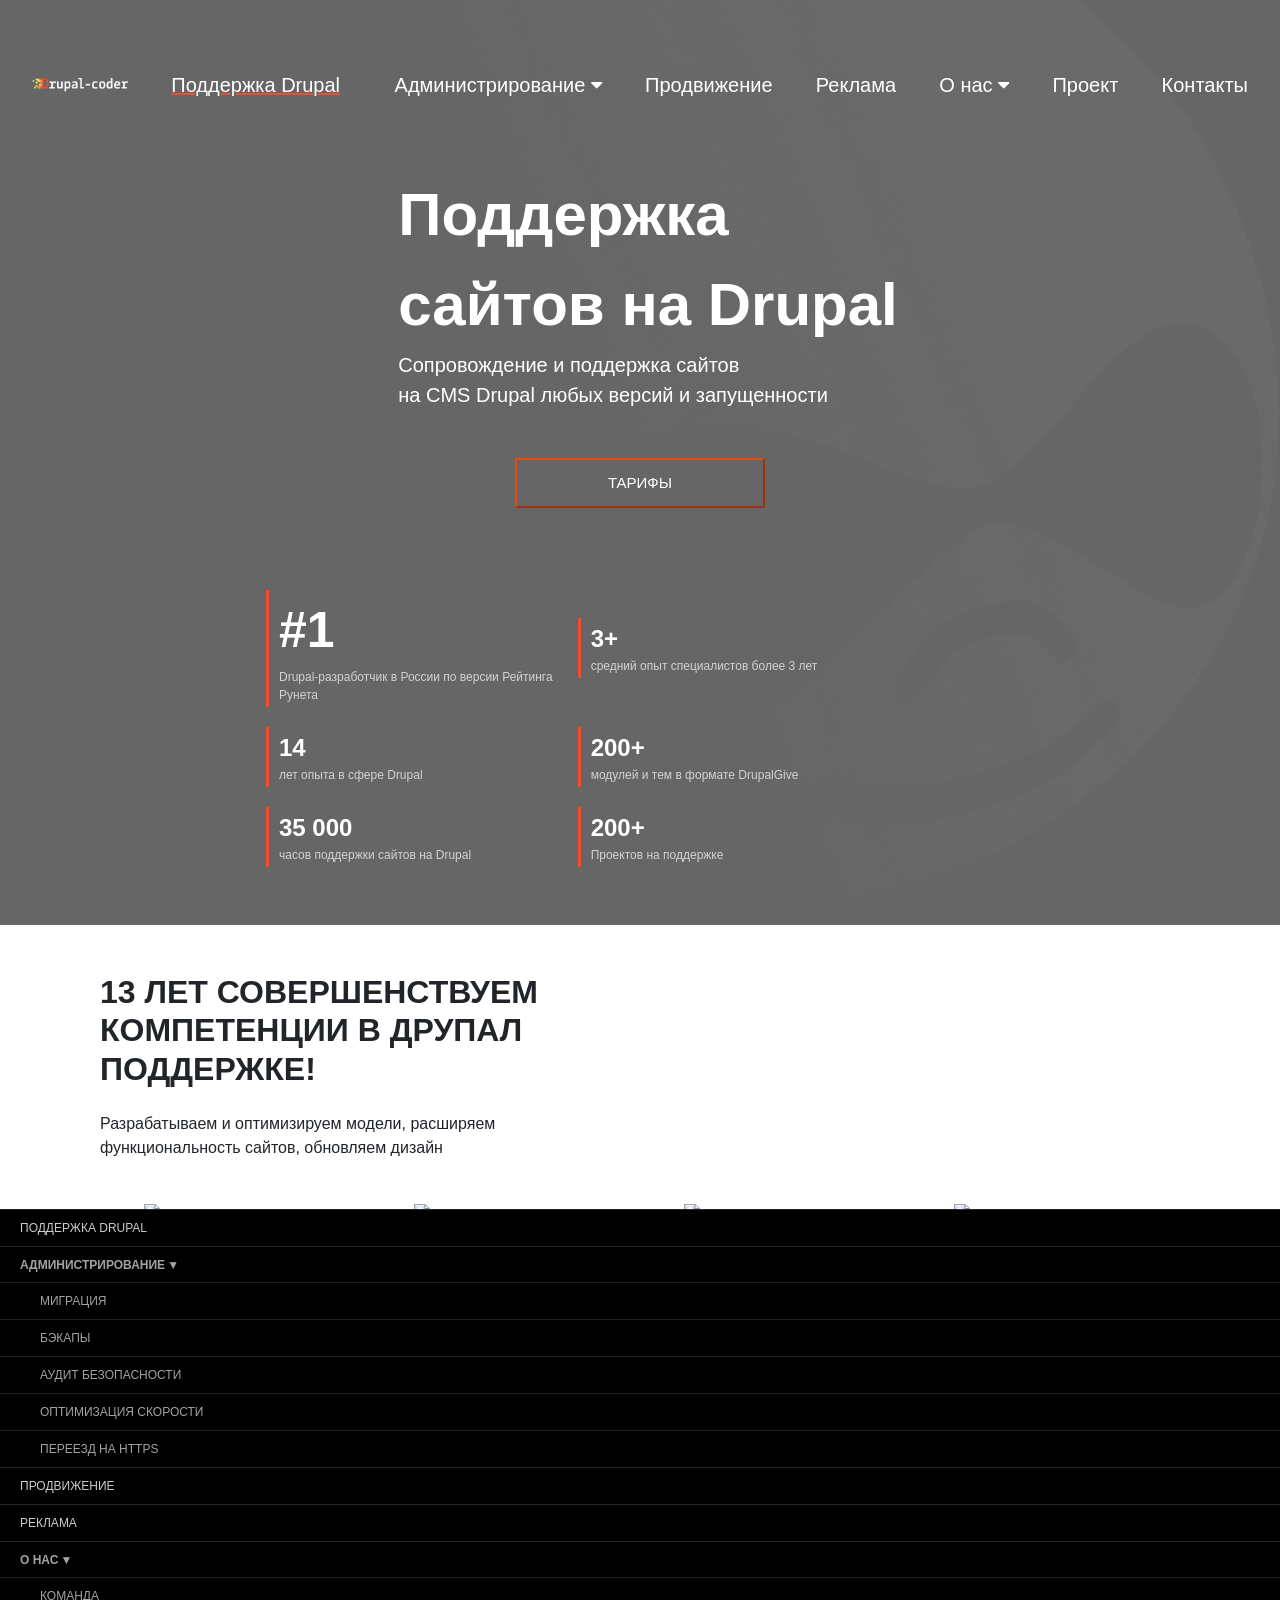
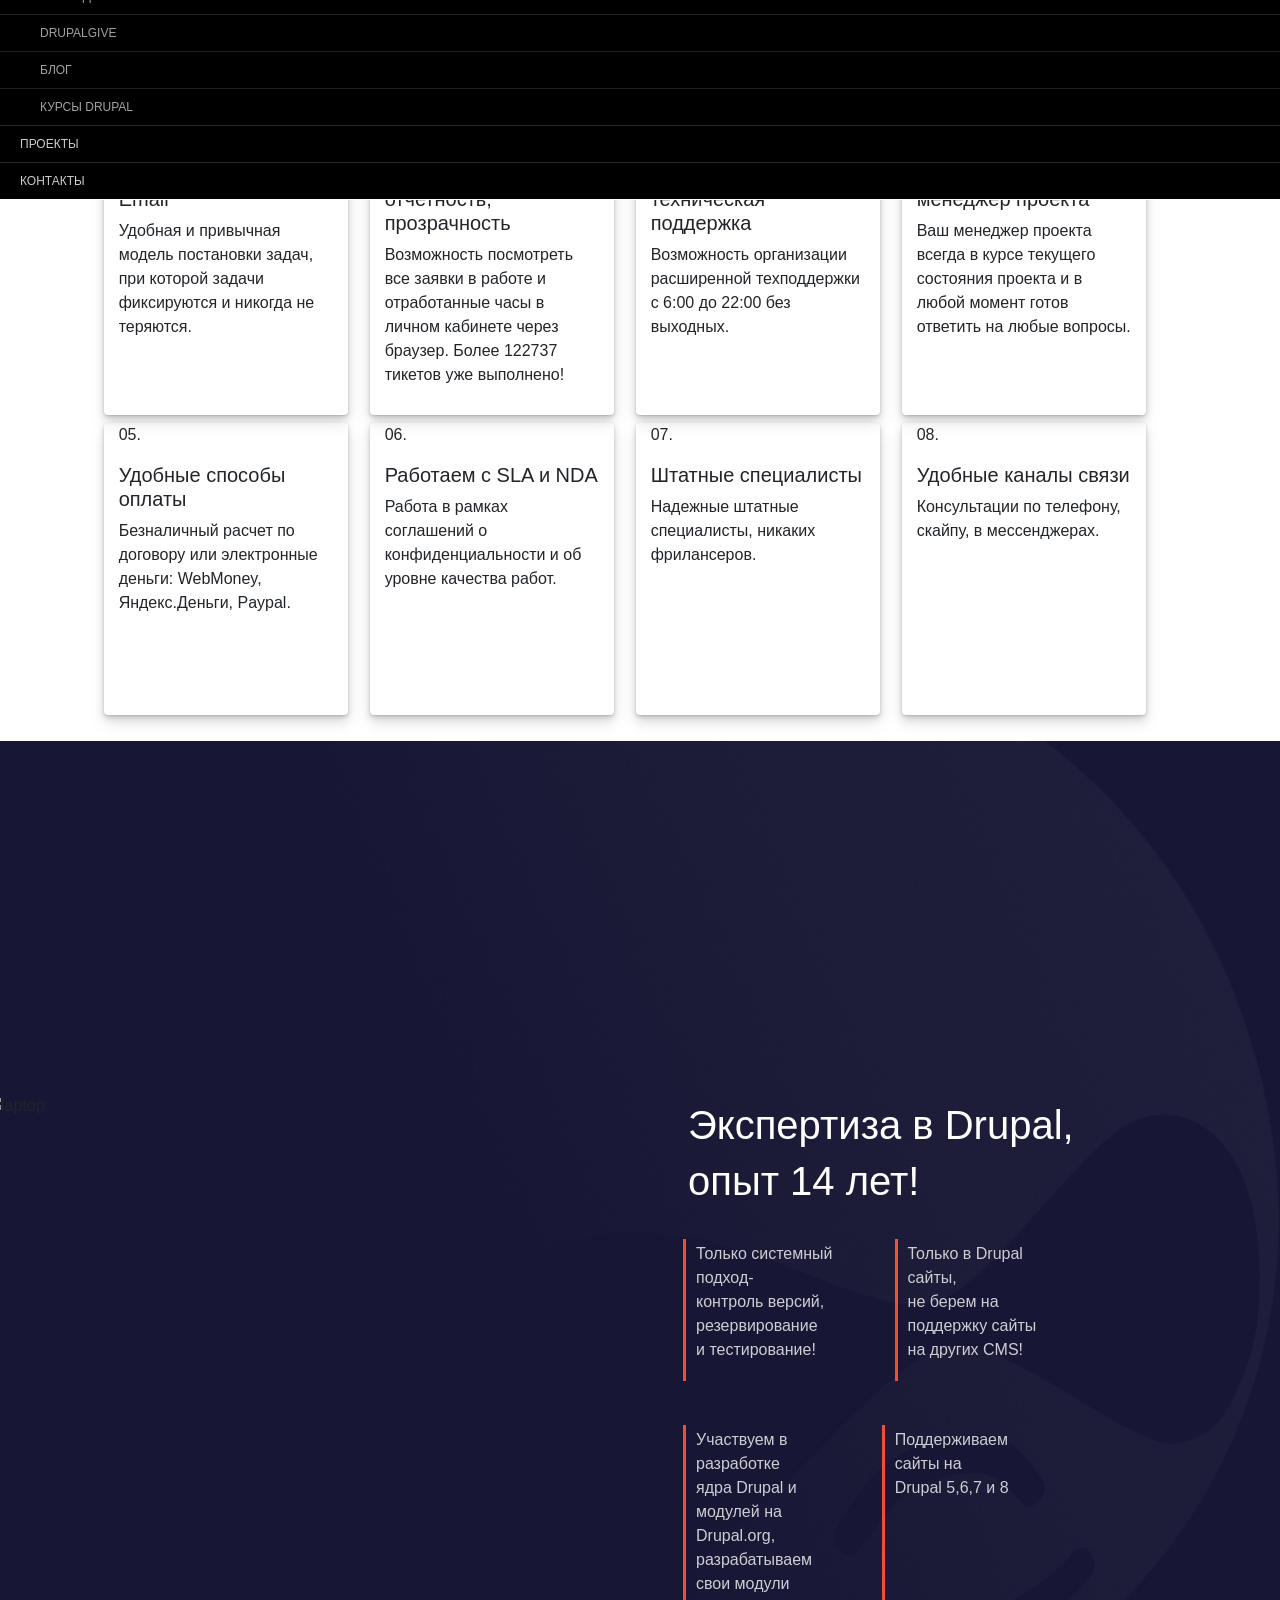
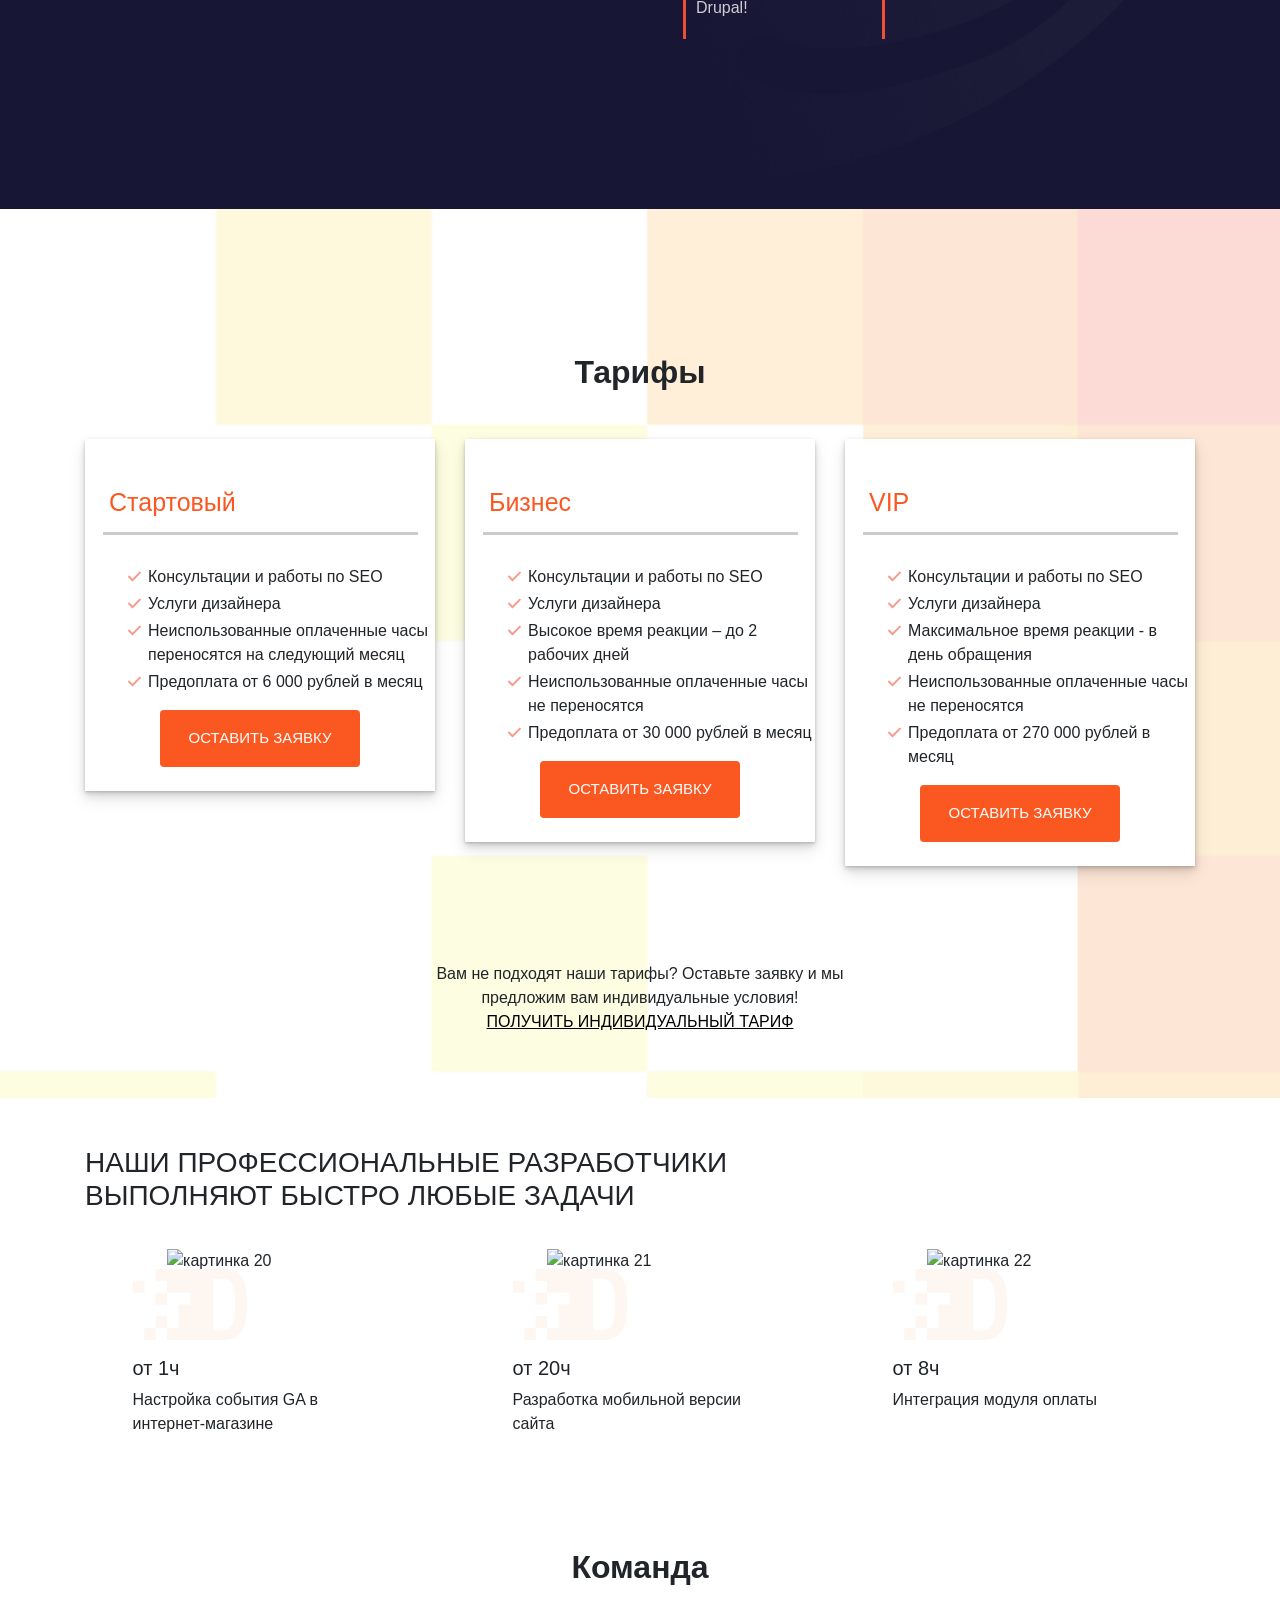
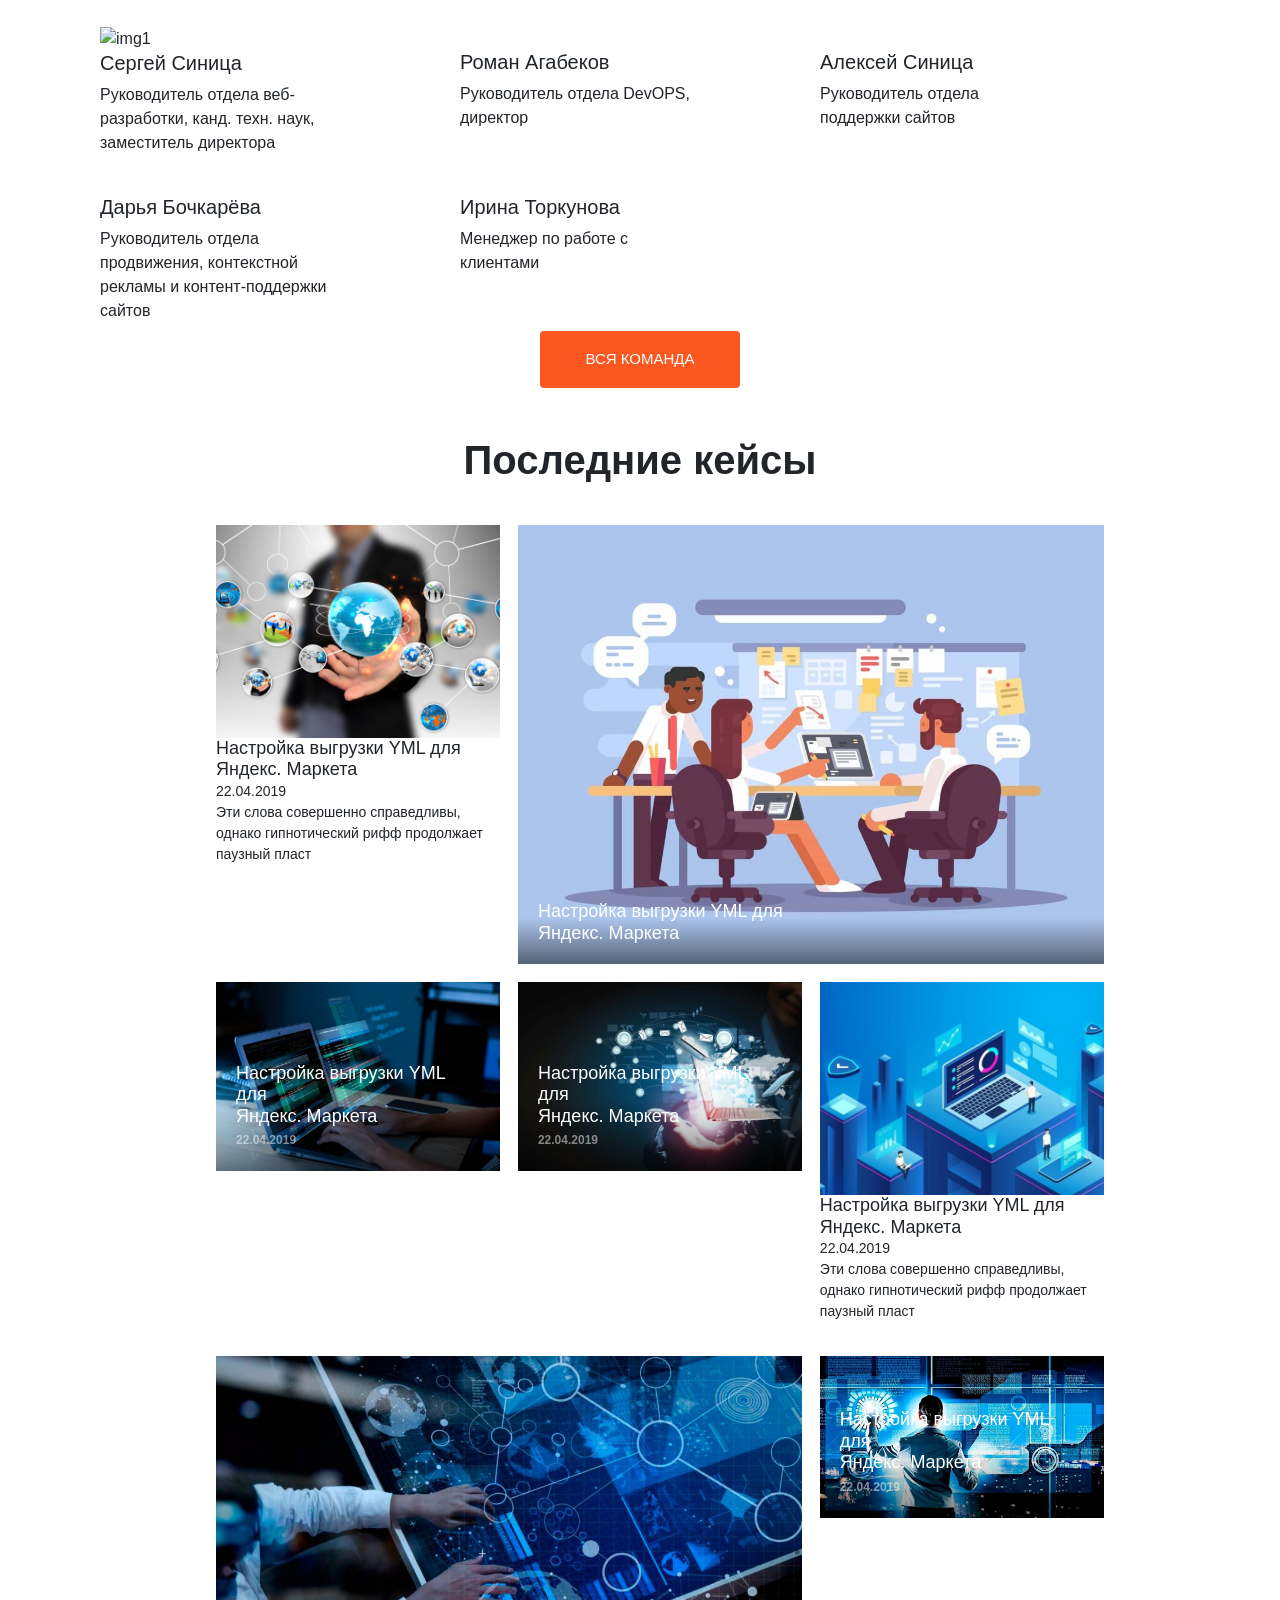
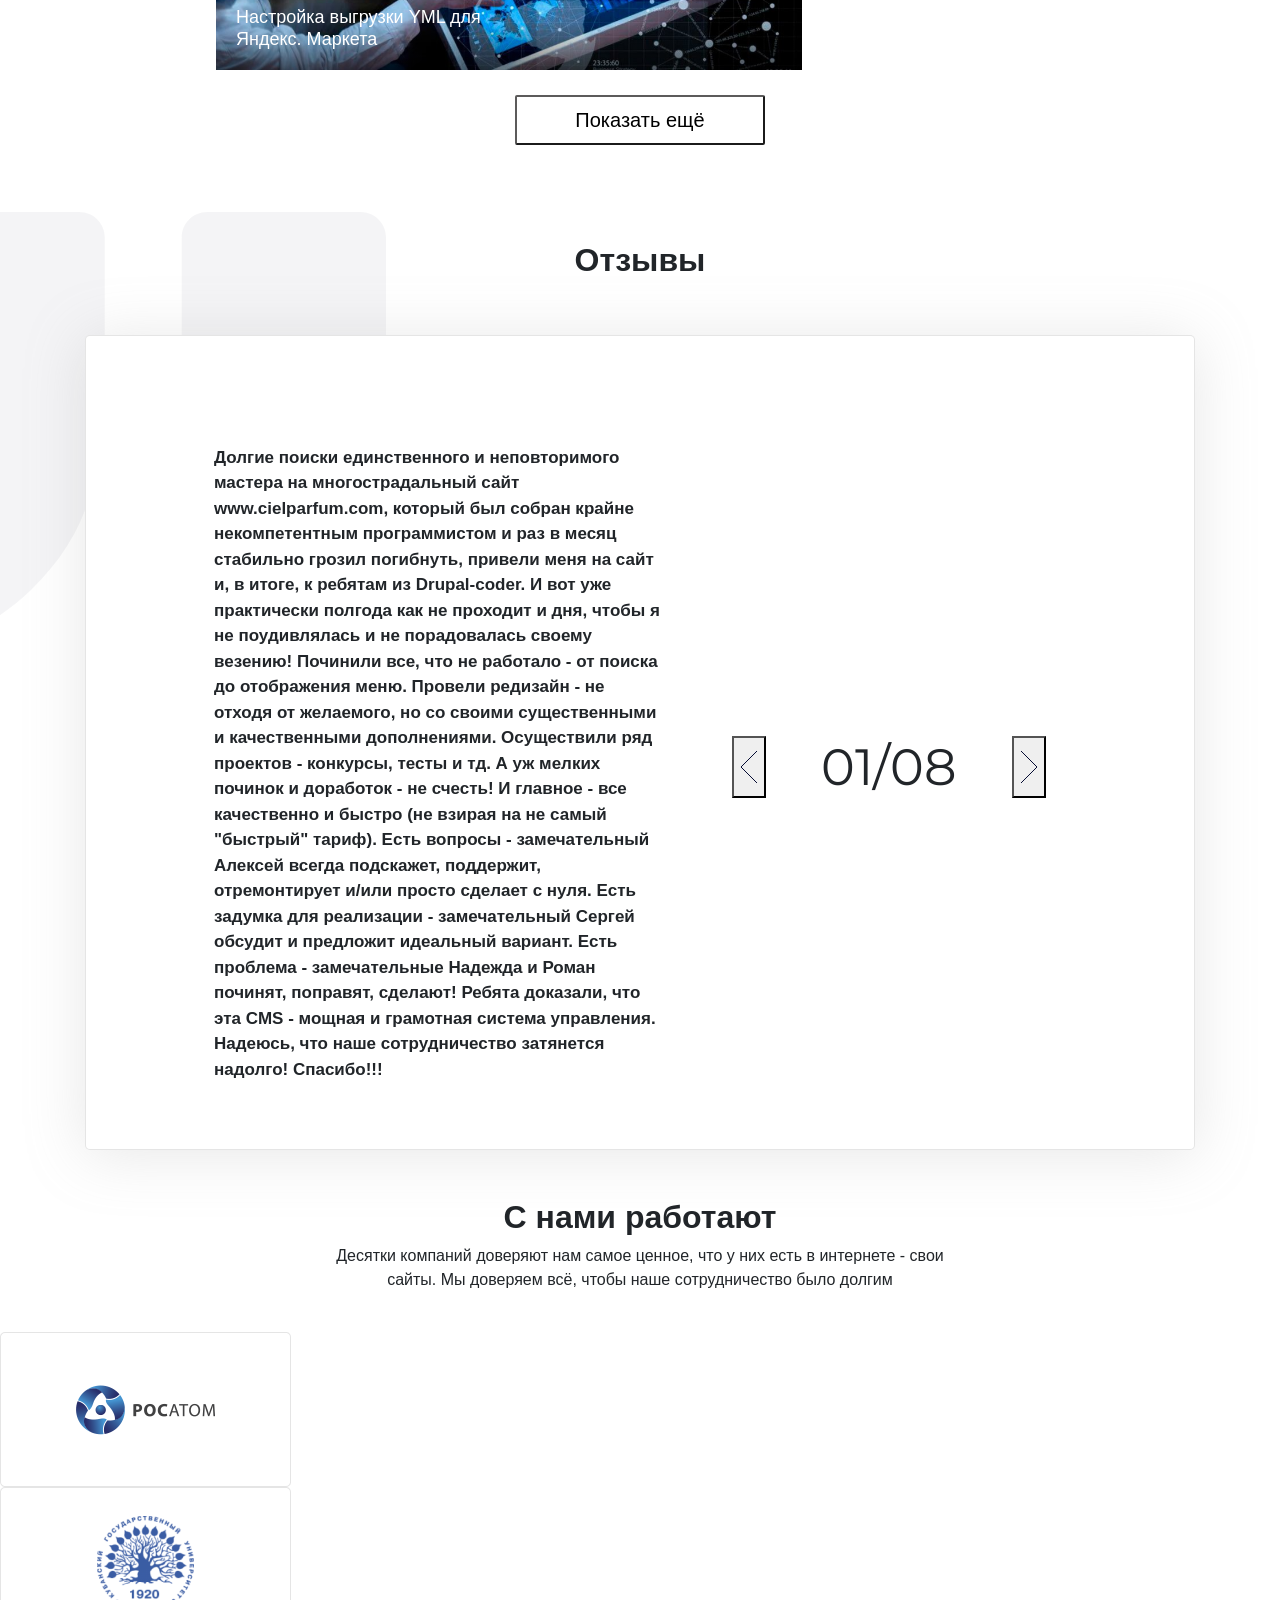
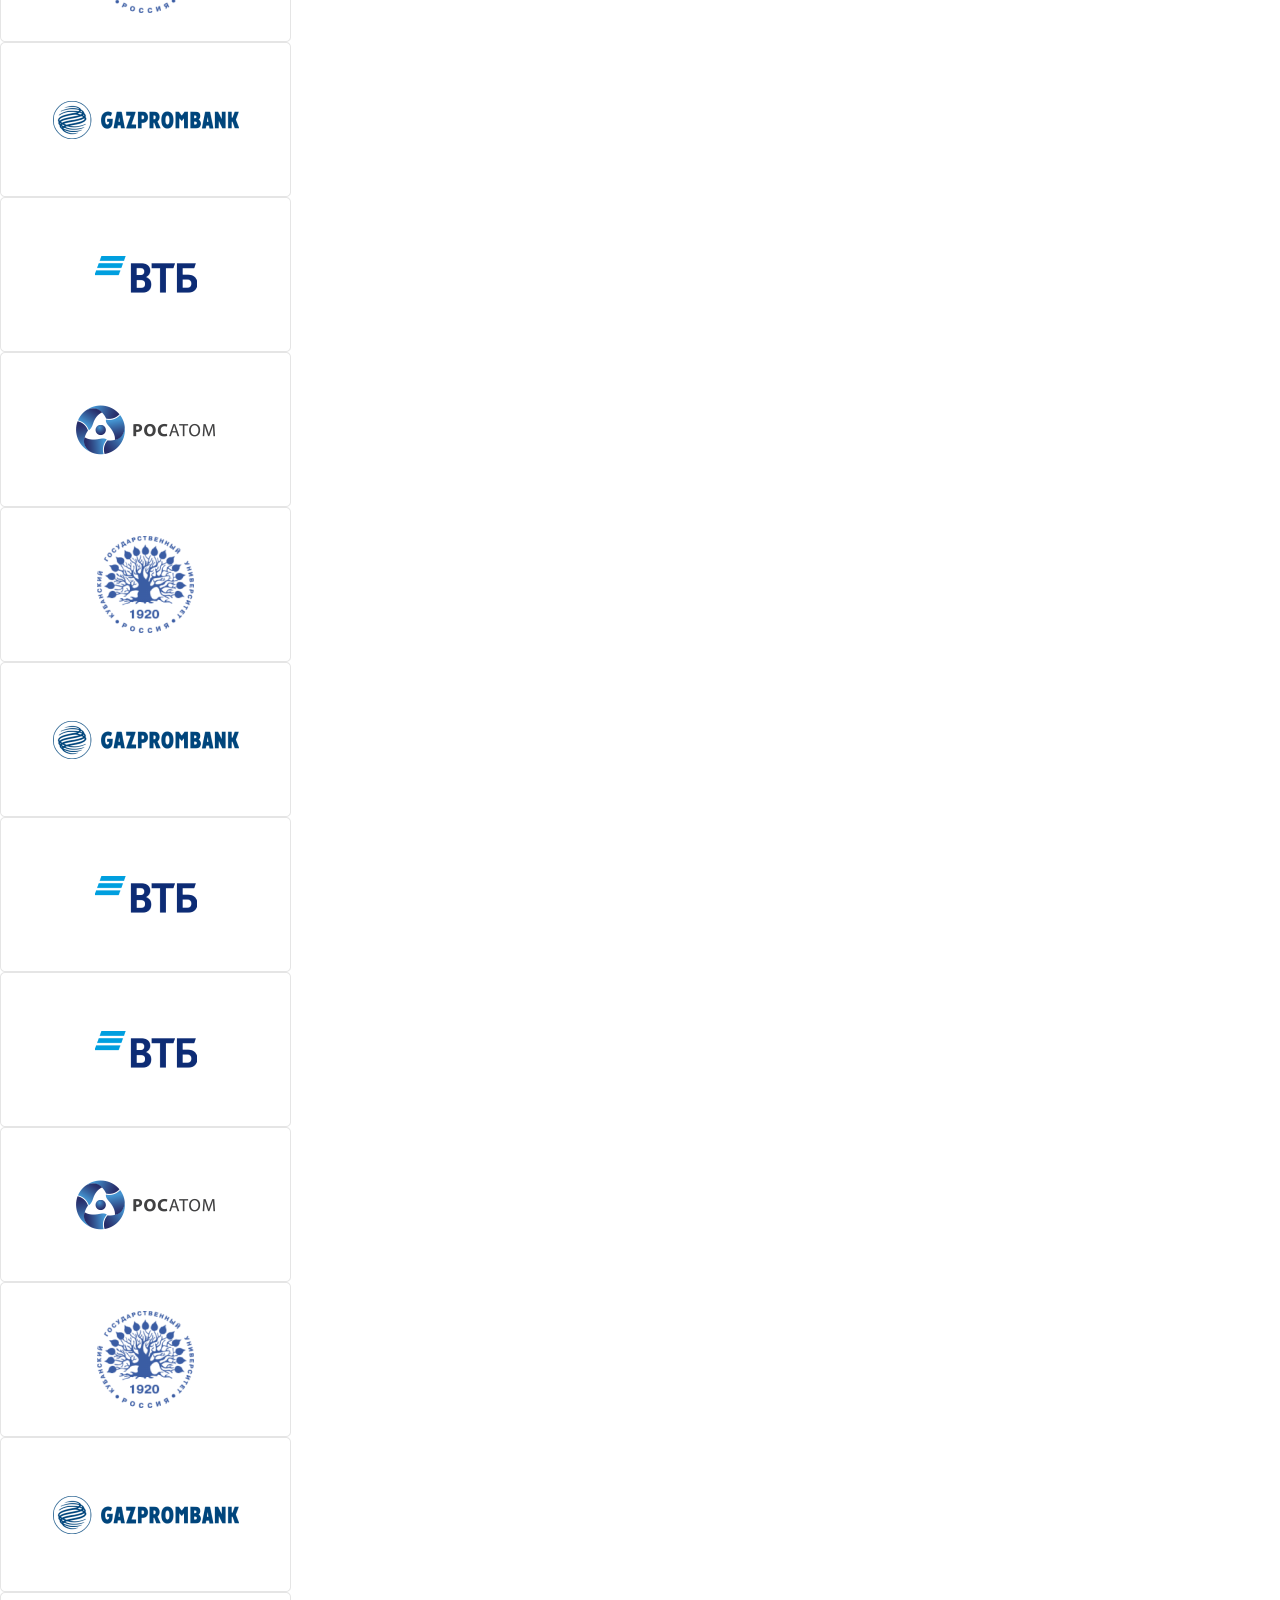
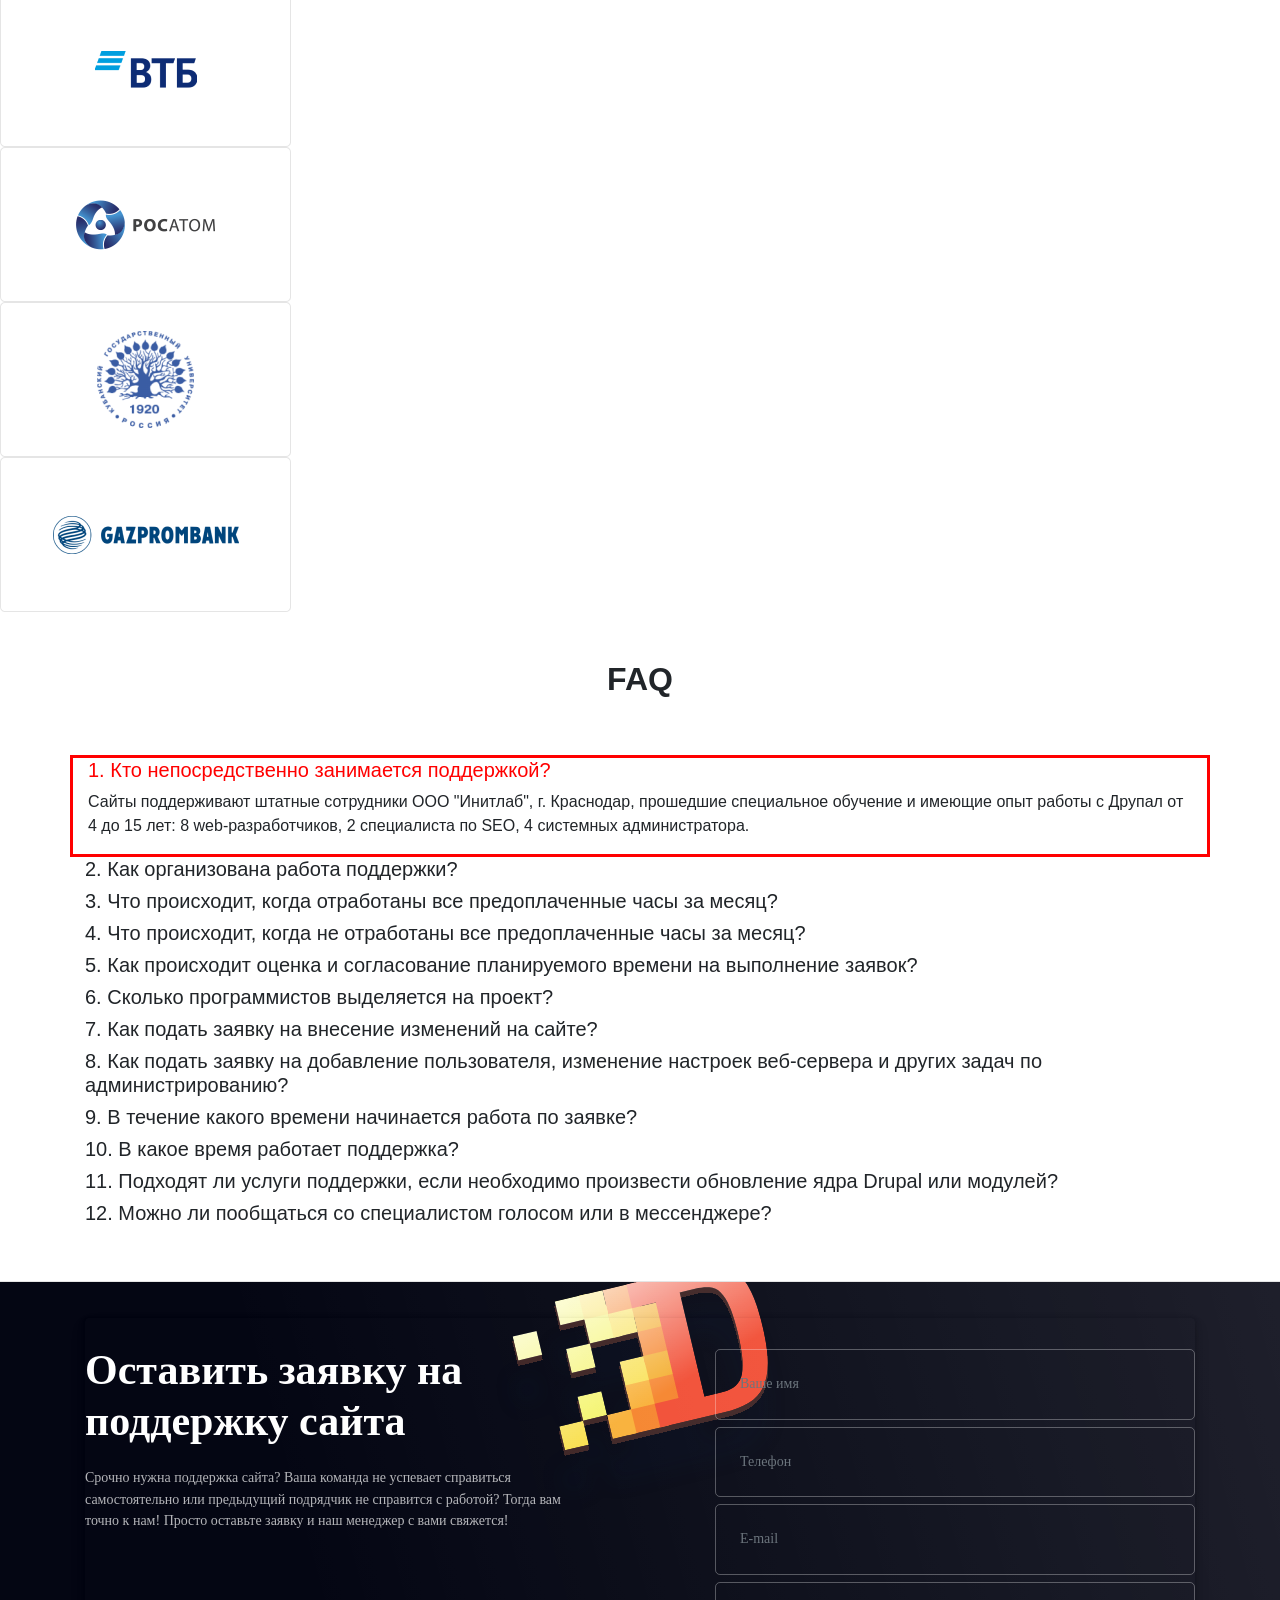
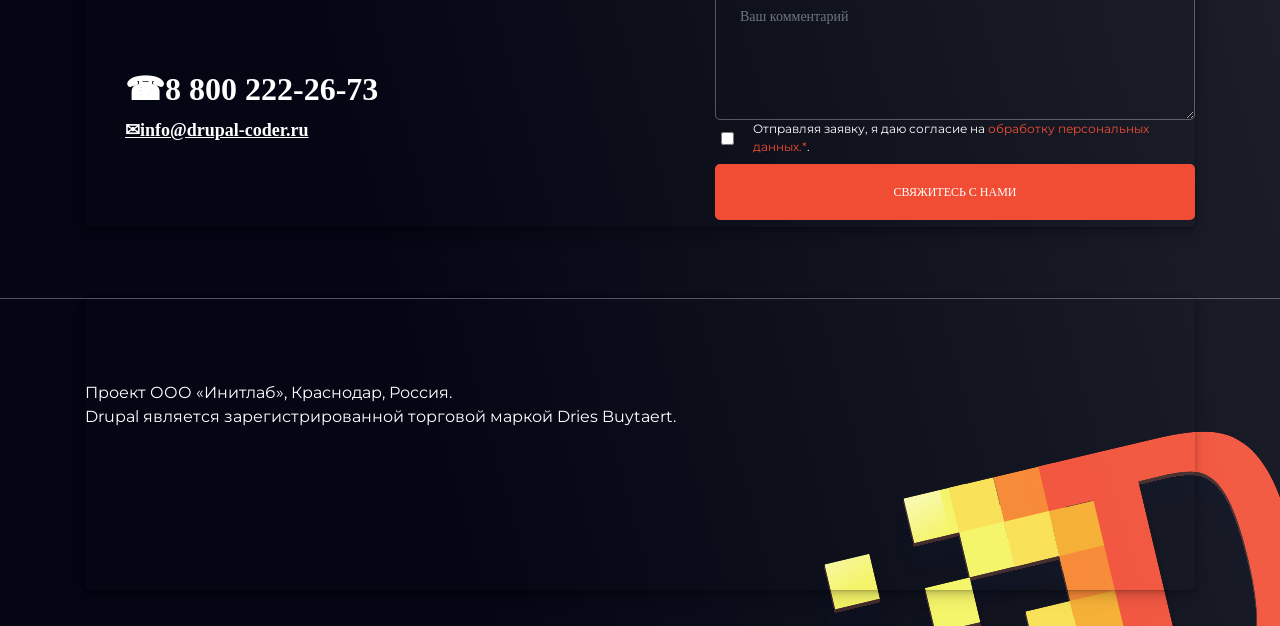
==== project/index.html @ 132ed92a "Add files via upload" ====
<!DOCTYPE html>
<html lang="ru"> 
<head> 
    	<title>project</title>
	<meta charset="UTF-8">
    	<meta name="viewport" content="width=device-width, initial-scale=1.0">
<!-- link -->
	<link rel="preconnect" href="https://fonts.googleapis.com">
    <link rel="preconnect" href="https://fonts.gstatic.com" crossorigin>
    <script
            src="https://code.jquery.com/jquery-3.7.1.js"
            integrity="sha256-eKhayi8LEQwp4NKxN+CfCh+3qOVUtJn3QNZ0TciWLP4="
            crossorigin="anonymous"></script>
	<link href="https://fonts.googleapis.com/css2?family=Inter:ital,opsz,wght@0,14..32,100..900;1,14..32,100..900&family=Montserrat:ital,wght@0,100..900;1,100..900&family=Oswald:wght@200..700&display=swap" rel="stylesheet">
	<link rel="stylesheet" href="bootstrap.min.css">
	<link rel="stylesheet" type="text/css" href="slick/slick.css">
	<link rel="stylesheet" type="text/css" href="slick/slick-theme.css">
	<link href="stylemain.css" rel="stylesheet" type="text/css">
	<link rel="stylesheet" href="https://cdnjs.cloudflare.com/ajax/libs/font-awesome/4.7.0/css/font-awesome.min.css">
<!-- script -->
	<script src="https://www.google.com/recaptcha/api.js" async defer></script>
	<script src="https://cdn.emailjs.com/sdk/2.3.2/email.min.js"></script>
	<script src="jquery-3.4.1.min.js" defer></script>
	<script src="slick/slick.min.js" defer></script>
	<script src="project.js" defer></script>
</head>
<body>
<header>
 	<section id="block-support-main" class="block blockh block-block-content block-block-content2f979322-24f2-4ba0-a45e-930ca3dc84a6 clearfix">
      		<div class=""><div class="video">
        		<div class="vid_bg"></div>
        			<video autoplay="autoplay" loop="" class="fillWidth" playsinline preload="auto" muted>
           				<source src="foto/video.mp4" type="video/mp4" >
           				Video lost
          			</video>
          			<img src="foto/MaskGroup.png" class="mkg" alt="" >
		<div class="mt-5 mb-5 header">
        	<div class="container4">
        	<div class="mb-5 navbar t">
        		<img class="rupal-coder" src="foto/Group9.png" alt="" > 
               			<a href="#" style="text-decoration: underline; color: #fff; text-decoration-color: #f14d34; text-decoration-thickness: 2px">Поддержка Drupal</a>
        		<div class="line1"></div>
        	<div class="dropdown">
  			<button class="dropbtn">Администрирование
   			<i class="fa fa-caret-down"></i></button>
  		<div class="dropdown-content">
	     		<a href="#">Миграция</a>
		    	<a href="#">Бэкапы</a>
		    	<a href="#">Аудит безопасности</a>
		    	<a href="#">Оптимизация скорости</a>
		    	<a href="#">Переезд на HTTPS</a>
  		</div>
		</div>
	                <a href="#">Продвижение</a>
	                <a href="#">Реклама</a>
		<div class="dropdown">
                  
  			<button class="dropbtn"> О нас
 			<i class="fa fa-caret-down"></i></button>
			
  		<div class="dropdown-content">
		     	<a href="#team">Команда</a>
			<a href="#">Drupalgive</a>
			<a href="#">Блог</a>
			<a href="#">Курсы Drupal</a>
  		</div>
		</div> 
	                <a href="#">Проект</a>
	                <a href="#">Контакты</a>
        	</div>
       	 	<div class="content-flex">
                <div class="mx-auto mx-5 header_title">
		<div class="center ml-3">
		<div class="ptitle">
                    Поддержка<br >
                    сайтов на Drupal
                </div>
        	<div class="ptext">Сопровождение и поддержка сайтов<br >на CMS Drupal любых версий и запущенности</div></div>
                	<p><button class="my-5 ml-1 mx-auto header_button">
                	<div>
                        	<a href="#tarif11" style="color: #fff; text-decoration: none">ТАРИФЫ</a>
                      	</div>
                    	</button></p>
                </div>

                <div class="my-auto pt-4  header_box">
                <div>
                    	<div class="headbl header_block_text">#1<img src="foto/cup.png" alt=""></div>
                    	<div class="headbltext">Drupal-разработчик в России по версии Рейтинга Рунета</div>
                </div>
                <div>
                   	<div class="headbl">3+</div>
                    	<div class="headbltext">средний опыт специалистов более 3 лет</div>
                </div>
                <div>
                    	<div class="headbl">14</div>
                    	<div class="headbltext">лет опыта в сфере Drupal</div>
		</div>
                  <div>
		
                    <div class="headbl">200+</div>
                    <div class="headbltext">модулей и тем в формате DrupalGive</div>
                  </div>
                  <div>
                    <div class="headbl">35 000</div>
                    <div class="headbltext">часов поддержки сайтов на Drupal</div>
                  </div>
                  <div>
                    <div class="headbl">200+</div>
                    <div class="headbltext">Проектов на поддержке</div>
                  </div>
                </div>
              </div>
            </div>
          </div>
        </div>
      </div>
    </section>
</header>  
<!--Меню для phone -->
	<div class="mobile_head_menu">
      		<div class="container">
        		<img src="foto/Group9.png" alt="" >
        	<div class="mob_menu">
          		<div class="mob_menu_1"></div>
        	</div>
      		</div>
    	</div>
<nav>
      <ul class="menu">
        <li>ПОДДЕРЖКА DRUPAL</li>
        <li class="menu_podcat">		
          <span>АДМИНИСТРИРОВАНИЕ</span>
          <ul>
            <li href="#">МИГРАЦИЯ</li>
           <li href="#">БЭКАПЫ</li>
            <li href="#">АУДИТ БЕЗОПАСНОСТИ</li>
           <li href="#">ОПТИМИЗАЦИЯ СКОРОСТИ</li>
            <li href="#">ПЕРЕЕЗД НА HTTPS</li>
          </ul>
        </li>
       <li href="#">ПРОДВИЖЕНИЕ</li>
        <li href="#">РЕКЛАМА</li>
        <li class="menu_podcat">
          <span>О НАС</span>
          <ul>
           <li href="#">КОМАНДА</li>
            <li href="#">DRUPALGIVE</li>
           <li href="#">БЛОГ</li>
           <li href="#">КУРСЫ DRUPAL</li>
          </ul>
        </li>
       <li href="#">ПРОЕКТЫ</li>
       <li href="#">КОНТАКТЫ</li>
      </ul>
    </nav>
<!-- Сетка 4х2-->
	 <div class="main">
	<div>
        <section class="about">
          <div class="mt-5 container">
            <div class="container-fluid row">
              <div class="col-12 col-md-6">
                <h2 class="text-left text-uppercase">13 лет совершенствуем компетенции в Друпал поддержке!</h2>
                <div class="pt-3 pb-5">
                  <p>Разрабатываем и оптимизируем модели, расширяем функциональность сайтов, обновляем дизайн</p>
                </div>
              </div>
            </div>
		 <div class="container-fluid row"> 
              <div class="col-sm-3 col-6">
                <div class="dd1">
                  <img src="foto/dd.png" class="dd" alt="" >
                  <img src="foto/competency-1.svg" alt="картинка 1" >
                </div>
                <p class="text-left">	
                  Добавление <br >
                  информации на сайт, <br >создание новых <br >
                  разделов
                </p>
              </div>
              <div class="col-sm-3 col-6">
                <div class="dd1">
                  <img src="foto/dd.png" class="dd" alt="foto" >
                  <img src="foto/competency-2.svg" alt="картинка 2" >
                </div>
                <p class="text-left">
                  Разработка <br >и оптимизация<br >
                  модулей сайта
                </p>
              </div>
              <div class="col-sm-3 col-6">
                <div class="dd1">
                  <img src="foto/dd.png" class="dd" alt="foto" >
                  <img src="foto/competency-3.svg" alt="картинка 3" >
                </div>
                <p class="text-left">
                  Интеграция с CRM,<br >
                  1С, платежными <br >системами, любыми<br >
                  веб-сервисами
                </p>
              </div>
              <div class="col-sm-3 col-6">
                <div class="dd1">
                  <img src="foto/dd.png" class="dd" alt="foto" >
                  <img src="foto/competency-4.svg" alt="картинка 4" >
                </div>
                <p class="text-left">
                  Любые доработки<br >
                  функционала <br >и дизайна
                </p>
              </div> 
              <div class="col-sm-3 col-6">
                <div class="dd1">
                  <img src="foto/dd.png" class="dd" alt="foto" >
                  <img src="foto/competency-5.svg" alt="картинка 5" >
                </div>
                <p class="text-left">Аудит и мониторинг <br >безопасности Drupal <br >сайтов</p>
              </div>
              <div class="col-sm-3 col-6">
                <div class="dd1">
                  <img src="foto/dd.png" class="dd" alt="" >
                  <img src="foto/competency-6.svg" alt="картинка 6" >
                </div>
                <p class="text-left">Миграция, импорт <br >контента и апгрейд <br >Drupal</p>
              </div>
              <div class="col-sm-3 col-6">
                <div class="dd1">
                  <img src="foto/dd.png" class="dd" alt="" >
                  <img src="foto/competency-7.svg" alt="картинка 7" >
                </div>
                <p class="text-left">Оптимизация <br >и ускорение <br >Drupal сайтов</p>
              </div>
              <div class="col-sm-3 col-6">
                <div class="dd1">
                  <img src="foto/dd.png" class="dd" alt="" >
                  <img src="foto/competency-8.svg" alt="картинка 8" >
                </div>
                <p class="text-left">Веб-маркетинг, <br >консультации <br >и работы по SEO</p>
              </div>
            </div>
          </div>
        </section>
      </div>
 <!-- 8 Блоков -->
      <div class="container">
        <div class="row">
          <div class="col-md-12 mb-4 mt-5">
            <h2 class="text-center">
              Поддержка <br >
              от Drupal-coder
            </h2>
          </div>
        </div>
	<div class="container-fluid row"> 
        <div class="mb-5 ml-2 mr-2 row row-flex advantages-row poddr">   
          <div class="block col-12 col-md-3 mb-2 ml-1 mx-auto">
            <p>01.</p>
            <h5>Постановка задачи по Email</h5>
            <div class="text">Удобная и привычная модель постановки задач, при которой задачи фиксируются и никогда не теряются.</div>
            <div class="iconss"><img src="foto/support1.svg" alt=""></div>
          </div>

          <div class="block col-12 col-md-3 mb-2 ml-1 mx-auto">
            <p>02.</p>
            <h5>Система Helpdesk – отчетность, прозрачность</h5>
            <div class="text">Возможность посмотреть все заявки в работе и отработанные часы в личном кабинете через браузер. Более 122737 тикетов уже выполнено!</div>
            <div class="iconss"><img src="foto/support2.svg" alt=""></div>
          </div>
          <div class="block col-12 col-md-3  mb-2 ml-1 mx-auto">
            <p>03.</p>
            <h5>Расширенная техническая поддержка</h5>
            <div class="text">Возможность организации расширенной техподдержки с 6:00 до 22:00 без выходных.</div>
            <div class="iconss"><img src="foto/support3.svg" alt=""></div>
          </div>
          <div class="block col-12 col-md-3 mb-2 ml-1 mx-auto">
            <p>04.</p>
            <h5>Персональный менеджер проекта</h5>
            <div class="text">Ваш менеджер проекта всегда в курсе текущего состояния проекта и в любой момент готов ответить на любые вопросы.</div>
            <div class="iconss"><img src="foto/support4.svg" alt=""></div>
          </div>
          <div class="block col-12 col-md-3  mb-2 ml-1 mx-auto">
            <p>05.</p>
            <h5>Удобные способы оплаты</h5>
            <div class="text">Безналичный расчет по договору или электронные деньги: WebMoney, Яндекс.Деньги, Paypal.</div>
            <div class="iconss"><img src="foto/support5.svg" alt=""></div>
          </div>
          <div class="block col-12 col-md-3 mb-2 ml-1 mx-auto">
            <p>06.</p>
            <h5>Работаем с SLA и NDA</h5>
            <div class="text">Работа в рамках соглашений о конфиденциальности и об уровне качества работ.</div>
            <div class="iconss"><img src="foto/support6.svg" alt=""></div>
          </div>
          <div class="block col-12 col-md-3  mb-2 ml-1 mx-auto">
            <p>07.</p>
            <h5>Штатные специалисты</h5>
            <div class="text">Надежные штатные специалисты, никаких фрилансеров.</div>
            <div class="iconss"><img src="foto/support7.svg" alt=""></div>
          </div>
          <div class="block col-12 col-md-3  mb-2 ml-1 mx-auto">
            <p>08.</p>
            <h5>Удобные каналы связи</h5>
            <div class="text">Консультации по телефону, скайпу, в мессенджерах.</div>
            <div class="iconss"><img src="foto/support8.svg" alt=""></div>
          </div>
        </div>
	</div>
      </div>  
<!-- laptop -->
		 <div class="fon">
<section class="laptop">

          <img src="foto/MaskGroup.png" class="mkg" alt="">
            <div class="container1">
              <div class="row d-flex ffw justify-content-between">
                <div>
                  <img src="foto/laptop.png" class="laptop_img" alt="laptop" >
                </div>
                <div class="row ffw2">
                  <div class="pl-5 text-laptop col-sm-6 col-xs-12">
                    <h1>Экспертиза в Drupal,</h1>
			 <h1>опыт 14 лет!</h1>
                        <div class="mt-4 laptop_box">
				<div class="row">
                          <div class="mr-4 boxred col-12 col-md-4">
                           <p>
                              Только системный подход- <br >контроль версий,<br >
                              резервирование <br >
                              и тестирование!
                            </p>
                          </div>
                          <div class="boxred col-12 col-md-4">
                            <p>
                              Только в Drupal сайты,<br >
                              не берем на поддержку сайты<br >
                              на других CMS!
                            </p>
                          </div>
			</div>
			</div>
			 <div class="mt-4 laptop_box">
				<div class="row">
				  <div class="mr-4 boxred col-12 col-md-4">
                            <p>
                              Участвуем в разработке <br >ядра Drupal и модулей на<br >
                              Drupal.org, разрабатываем <br > 
				    свои модули Drupal!
                            </p>
                          </div>
			 <div class="boxred col-12 col-md-4">
                            <p>
                              Поддерживаем сайты на<br >
                              Drupal 5,6,7 и 8
                            </p>
			 </div>
                          </div>
                        </div>
			</div>
                    </div>
                  </div>
                </div>
		 
	   </section>
</div>
 <!--Тарифы-->
	  <div id="tarif11"> </div>
        <section class="p-md-5 fon_tariff1">
          <h2 class="m-5 pt-5 block-title text-center">Тарифы</h2>
          <div id="tarif">
            <div class="tariffs">
              <div class="fon_tariff">
                <div class="container">
                  <div class="row row-flex tariffs-row">
                    <div class="mb-5 col-md-4 col-12">
                      <div class="tariff">
                        <div class="tariff-header">
                          <h3 class="tariff-title pt-5 pl-4">Стартовый</h3>

                          <div class="line2 bg2"></div>
                        </div>
                        <div class="tariff-body">
                          <ol>
                            <li><i class="arrow down"></i>Консультации и работы по SEO</li>
                            <li>Услуги дизайнера</li>
                            <li>Неиспользованные оплаченные часы переносятся на следующий месяц</li>
			    <li>Предоплата от 6 000 рублей в месяц</li>
                          </ol>
                        </div>
                        <div class="pb-4 tariff-footer">
                          <a href="#footer" class="py-3 btn btn-itd text-uppercase">Оставить заявку</a>
                        </div>
                      </div>
                    </div>
                    <div class="mb-5 col-md-4 col-12">
                      <div class="tariff">
                        <div class="tariff-header">
                          <h3 class="tariff-title pt-5 pl-4">Бизнес</h3>

                          <div class="line2 bg2"></div>
                        </div>
                        <div class="tariff-body">
                          <ol>
                            <li>Консультации и работы по SEO</li>
                            <li>Услуги дизайнера</li>
                            <li>Высокое время реакции – до 2 рабочих дней</li>
                            <li>Неиспользованные оплаченные часы не переносятся</li>
			    <li>Предоплата от 30 000 рублей в месяц</li>
                          </ol>
                        </div>
                        <div class="pb-4 tariff-footer">
                          <a href="#footer" class="py-3 btn btn-itd text-uppercase">Оставить заявку</a>
                        </div>
                      </div>
                    </div>

                    <div class="mb-5 col-md-4 col-12">
                      <div class="tariff">
                        <div class="tariff-header">
                          <h3 class="tariff-title pt-5 pl-4">VIP</h3>


                          <div class="line2 bg2"></div>
                        </div>
                        <div class="tariff-body">
                          <ol>
                            <li>Консультации и работы по SEO</li>
                            <li>Услуги дизайнера</li>
                            <li>Максимальное время реакции - в день обращения</li>
                            <li>Неиспользованные оплаченные часы не переносятся</li>
			    <li>Предоплата от 270 000 рублей в месяц</li>
                          </ol>
                        </div>
                        <div class="pb-4 tariff-footer">
                          <a href="#footer" class="py-3 btn btn-itd text-uppercase">Оставить заявку</a>
                        </div>
                      </div>
                    </div>
                  </div>

                  <div class="mt-5 d-flex justify-content-center">
                    <div class="tariffs-ps">
                      Вам не подходят наши тарифы? Оставьте заявку и мы
                      <br >предложим вам индивидуальные условия!
                      <p>
                        <a href="#footer" class="tariff-individ">ПОЛУЧИТЬ ИНДИВИДУАЛЬНЫЙ ТАРИФ</a>
                      </p>
                    </div>
                  </div>
                </div>
              </div>
            </div>
          </div>
        </section>

<!--  разрабы -->
	 <div class="container">
            <div class="container-fluid row">
                <h3 class="text-left text-uppercase mt-5">Наши профессиональные разработчики<br>
			выполняют быстро любые задачи</h3>
            </div>
            <div class="row"> 
              <div class="col-md-3 col-8 mx-auto mt-5">
                <div class="dd1">
                  <img src="foto/dd.png" class="dd" alt="" >
                  <img src="foto/competency-20.svg" alt="картинка 20" >
                </div>
                <p class="text-uppercase">
		 <h5>от 1ч</h5>
                  Настройка события GA в интернет-магазине
                </p>
              </div>
              <div class="col-md-3 col-8 mx-auto mt-5">
                <div class="dd1">
                  <img src="foto/dd.png" class="dd" alt="foto" >
                  <img src="foto/competency-21.svg" alt="картинка 21" >
                </div>
                <p class="text-uppercase">
		 <h5>от 20ч</h5>
                  Разработка мобильной версии сайта
                </p>
              </div>
              <div class="col-md-3 col-8 mx-auto mt-5">
                <div class="dd1">
                  <img src="foto/dd.png" class="dd" alt="foto">
                  <img src="foto/competency-22.svg" alt="картинка 22" >
                </div>	  
		 <p class="text">
		 <h5>от 8ч</h5>
                  Интеграция модуля оплаты
                </p>
              </div>
	    </div>
	 </div>
	
  <div class="mt-5 container">
        <div class="row">
          <div class="col-md-12 mb-md-4 mt-md-5">
            <h2 class="text-center">
              Команда
            </h2>
          </div>
        </div>

   <div class="container-fluid row"> 
              <div class="col-md-4 col-6 mt-2 mb-2">	  
	  <img src="foto/IMG_2472_0.jpg"  class="img-fluid" alt="img1" >
	   <h5>Сергей Синица</h5>	
	 <div class="text">Руководитель отдела веб-<br >
		 разработки, канд. техн. наук,<br >
		 заместитель директора</div>
	  </div>
        <div class="col-md-4 col-6  mt-2 mb-2">	 
	 <img src="foto/IMG_2539_0.jpg" class="img-fluid" alt="">
	   <h5>Роман Агабеков</h5>	
	 <div class="text">Руководитель отдела DevOPS,<br > директор</div>
	  </div>
         <div class="col-md-4 col-6 mt-2 mb-2">	 
	 <img src="foto/IMG_2474_1.jpg" class="img-fluid" alt="">
	   <h5>Алексей Синица</h5>	
	 <div class="text">Руководитель отдела <br >поддержки сайтов</div>
	  </div>
         <div class="col-md-4 col-6 mt-2 mb-2 ">	 
	  <img src="foto/IMG_2522_0.jpg" class="img-fluid" alt="">
	   <h5>Дарья Бочкарёва</h5>	
	 <div class="text">Руководитель отдела <br >
		 продвижения, контекстной<br >
		 рекламы и контент-поддержки<br >
		 сайтов</div>
	  </div>
         <div class="col-md-4 col-6 mt-2 mb-2">	 
	  <img src="foto/IMG_9971_16.jpg" class="img-fluid" alt="">
	   <h5>Ирина Торкунова</h5>	
	 <div class="text">Менеджер по работе с <br >клиентами</div>
	  </div>
  </div>
	 	<a href="#team" class="py-3 btn btn-itd text-uppercase">Вся команда</a>
  </div>
<!-- сетка из фото  -->
		 <div class="container2">
          <div class="m-5">
            <h1 class="text-flex text-center pb-4">Последние кейсы</h1>
            <div class="fleximg">
              <ul>
                <li>
                  <img src="foto/pikch1.jpeg" alt="1" loading="lazy" />
                  <h4>
                    Настройка выгрузки YML для <br />
                    Яндекс. Маркета
                  </h4>
                  <p>
                    22.04.2019<br />
                    Эти слова совершенно справедливы, <br />однако гипнотический рифф продолжает <br />паузный пласт
                  </p>
                </li>
                <li style="width: 66%">
                  <div id="tekst_sverhu_kartinki">
                    <img src="foto/pikch2.png" alt="2" loading="lazy" />
                    <div class="tekst_sverhu_kartinki_1">
                      <h4>
                        Настройка выгрузки YML для <br />
                        Яндекс. Маркета
                      </h4>
                    </div>
                  </div>
                </li>
                <li>
                  <div id="tekst_sverhu_kartinki">
                    <img src="foto/pikch3.png" alt="3" loading="lazy" />
                    <div class="tekst_sverhu_kartinki_1">
                      <h4>
                        Настройка выгрузки YML для <br />
                        Яндекс. Маркета
                      </h4>
                      <span>22.04.2019</span>
                    </div>
                  </div>
                </li>
                <li>
                  <div id="tekst_sverhu_kartinki">
                    <img src="foto/pikch4.png" alt="4" loading="lazy" />
                    <div class="tekst_sverhu_kartinki_1">
                      <h4>
                        Настройка выгрузки YML для <br />
                        Яндекс. Маркета
                      </h4>

                      <span>22.04.2019</span>
                    </div>
                  </div>
                </li>
                <li>
                  <img src="foto/pikch8.png" alt="5" loading="lazy" />
                  <h4>
                    Настройка выгрузки YML для <br />
                    Яндекс. Маркета
                  </h4>
                  <p>
                    22.04.2019<br />
                    Эти слова совершенно справедливы, <br />однако гипнотический рифф продолжает <br />паузный пласт
                  </p>
                </li>

                <li style="width: 66%">
                  <div id="tekst_sverhu_kartinki">
                    <img src="foto/pikch6.png" alt="6" loading="lazy" />
                    <div class="tekst_sverhu_kartinki_1">
                      <h4>
                        Настройка выгрузки YML для <br />
                        Яндекс. Маркета
                      </h4>
                    </div>
                  </div>
                </li>
                <li>
                  <div id="tekst_sverhu_kartinki">
                    <img src="foto/pikch7.png" alt="7" loading="lazy" />
                    <div class="tekst_sverhu_kartinki_1">
                      <h4>
                        Настройка выгрузки YML для <br />
                        Яндекс. Маркета
                      </h4>
                      <span>22.04.2019</span>
                    </div>
                  </div>
                </li>
              </ul>
            </div>
            <button class="butpic">Показать ещё</button>
          </div>
        </div>

	<!--Слайдер-->
        <div class="container3">
          <div class="text-slider">
            <div class="mt-5 d-flex justify-content-center">
              <div class="comanda-title m-5">
                <h2>Отзывы</h2>
              </div>
            </div>
            <div class="container">
              <div class="txts">
                <div class="row">
                  <div class="">
                    <div class="a" style="overflow: hidden; transition: 0.5s">
                      <div class="aa">
                        <div class="">
                          <img src="foto/logo_0.png" alt="">

                          <div class="pt-3 slidertext_text">Долгие поиски единственного и неповторимого мастера на многострадальный сайт www.cielparfum.com, который был собран крайне некомпетентным программистом и раз в месяц стабильно грозил погибнуть, привели меня на сайт и, в итоге, к ребятам из Drupal-coder. И вот уже практически полгода как не проходит и дня, чтобы я не поудивлялась и не порадовалась своему везению! Починили все, что не работало - от поиска до отображения меню. Провели редизайн - не отходя от желаемого, но со своими существенными и качественными дополнениями. Осуществили ряд проектов - конкурсы, тесты и тд. А уж мелких починок и доработок - не счесть! И главное - все качественно и быстро (не взирая на не самый "быстрый" тариф). Есть вопросы - замечательный Алексей всегда подскажет, поддержит, отремонтирует и/или просто сделает с нуля. Есть задумка для реализации - замечательный Сергей обсудит и предложит идеальный вариант. Есть проблема - замечательные Надежда и Роман починят, поправят, сделают! Ребята доказали, что эта CMS - мощная и грамотная система управления. Надеюсь, что наше сотрудничество затянется надолго! Спасибо!!!</div>
                        </div>

                        <div class="">
                          <img src="foto/logo.png" alt="">

                          <div class="pt-3 slidertext_text">Сергей — профессиональный, высококвалифицированный программист с огромным опытом в ИТ. Я долгое время общался с топ-фрилансерами (вся первая двадцатка) на веблансере и могу сказать, что С СЕРГЕЕМ ОНИ И РЯДОМ НЕ ВАЛЯЛИСЬ. Работаем с Сергеем до сих пор. С ним приятно работать, я доволен.</div>
                        </div>

                        <div class="">
                          <img src="foto/farbors_ru.jpg" alt="">

                          <div class="pt-3 slidertext_text">Выражаю глубочайшую благодарность команде специалистов компании "Инитлаб" и лично Дмитрию Купянскому и Алексею Синице. Сайт был первоклассно перевёрстан из старой табличной модели в новую на базе Drupal с дополнительной функциональностью. Всё было сделано с высочайшим качеством и точно в сроки. Всем кому хочется без нервов и лишних вопросов разработать сайт рекомендую обращаться именно к этой команде профессионалов.</div>
                        </div>

                        <div class="">
                          <img src="foto/nashagazeta_ch.png" alt="">

                          <div class="pt-3 slidertext_text">Моя электронная газета www.nashagazeta.ch существует в Швейцарии уже 10 лет. За это время мы сменили 7 специалистов по техподдержке, и только сейчас, в последние несколько месяцев, с начала сотрудничества с Алексеем Синицей и его командой, я впервые почувствовала, что у меня есть надежный технический тыл. Без громких слов и обещаний, ребята просто спокойно и качественно делают работу, быстро реагируют, находят решения, предлагают конкретные варианты улучшения функционирования сайта и сами их оперативно осуществляют. Сотрудничество с ними – одно удовольствие!</div>
                        </div>

                        <div class="">
                          <img src="foto/logo-estee.png" alt="">

                          <div class="pt-3 slidertext_text">Наша компания Estee Design занимается дизайном интерьеров. Сайт сверстан на Drupal. Искали программистов под выполнение ряда небольших изменений и корректировок по сайту. Пообщавшись с Алексеем Синицей, приняли решение о начале работ с компанией Initlab/drupal-coder. Сотрудничеством довольны на 100%. Четкая и понятная система коммуникации, достаточно оперативное решение по задачам. Дали рекомендации по улучшению програмной части сайта, исправили ряд скрытых ошибок. Никогда не пишу отзывы (нет времени), но в данном случае, по просьбе Алексея, не могу не рекомендовать Initlab другим людям - действительно компания профессионалов.</div>
                        </div>

                        <div class="">
                          <img src="foto/cableman_ru.png" alt="">

                          <div class="pt-3 slidertext_text">Наша компания за несколько лет сменила несколько команд программистов и специалистов техподдержки, и почти отчаялась найти на российском рынке адекватное профессиональное предложение по разумной цене. Пока мы не начали работать с командой "Инитлаб", воплощающей в себе все наши представления о нормальной системе взаимодействия в сочетании с профессиональным неравнодушием. Впервые в моей деловой практике я чувствую надежно прикрытыми важнейшие задачи в жизни электронного СМИ, при том, что мои коллеги работают за сотни километров от нас и мы никогда не встречались лично.</div>
                        </div>

                        <div class="">
                          <img src="foto/logo_2.png" alt="">

                          <div class="pt-3 slidertext_text">За довольно продолжительный срок (2014 - 2016 годы) весьма плотной работы (интернет-магазин на безумно замороченном Drupal 6: устраняли косяки разработчиков, ускоряли сайт, сделали множество новых функций и т.п.) - только самые добрые эмоции от работы с командой Initlab / Drupal-coder: всегда можно рассчитывать на быструю и толковую помощь, поддержку, совет. Даже сейчас, не смотря на то, что мы почти год не работали на постоянной основе (банально закончились задачи), случайно возникшая проблема с сайтом была решена мгновенно! В общем, только самые искренние благодарности и рекомендации! Спасибо! )</div>
                        </div>

                        <div class="">
                          <img src="foto/lpcma_rus_v4.jpg" alt="">

                          <div class="pt-3 slidertext_text">Хотел поблагодарить за работу над нашими сайтами.
			За 4 месяца работы привели сайт в порядок, а самое главное получили инструмент, с помощью мы теперь можем быстро и красиво выставлять контент для образования и работы с предприятиями
			http://lpcma.tsu.ru/ru/post/reference_material
			Ну и многому научись благодаря работе с вами. Мы очень рады, что удалось найти настолько компетентных ребят )
			</div>
                        </div>
                      </div>
                    </div>
                  </div>
                  <div class="pt-5 row">
                    <div class="">
                      <div class="button_slide">
                        <button class="b2 b11">
                          <img src="foto/arrow-left.svg" alt="arrow-left" >
                        </button>

                        <div class="ednum" style="font: 3em Montserrat">01</div>
                        <div style="font: 3em Montserrat">/</div>
                        <div style="font: 3em Montserrat">08</div>

                        <button class="b1 b22">
                          <img src="foto/arrow-right.svg" alt="arrow-right" >
                        </button>
		      </div>
                    </div>
                  </div>
                </div>
              </div>
            </div>
          </div>
        </div>

       <!--Слайдер-->
        <div class="mt-5 d-flex justify-content-center">
          <div class="slider-title mb-4">
            <h2>С нами работают</h2>

            <p>
              Десятки компаний доверяют нам самое ценное, что у них есть в интернете - свои <br >
              сайты. Мы доверяем всё, чтобы наше сотрудничество было долгим
            </p>
          </div>
        </div>
        <div class="mr-1">
          <div class="slider autoplay">
            <div class="mr-1">
              <img src="foto/Росатом.png" alt="">
            </div>
            <div class="mr-1">
              <img src="foto/КУБГУ.png" alt="">
            </div>
            <div class="mr-1">
              <img src="foto/газпром.png" alt="">
            </div>
            <div class="mr-1">
              <img src="foto/ВТБ.png" alt="">
            </div>
            <div class="mr-1">
              <img src="foto/Росатом.png" alt="">
            </div>
            <div class="mr-1">
              <img src="foto/КУБГУ.png" alt="">
            </div>
            <div class="mr-1">
              <img src="foto/газпром.png" alt="">
            </div>
            <div class="mr-1">
              <img src="foto/ВТБ.png" alt="">
            </div>
          </div>
        </div>
	 </div>
        <div class="main" >
          <div class="slider autoplay2">
            <div class="mr-1">
              <img src="foto/ВТБ.png" alt="">
            </div>
            <div class="mr-1">
              <img src="foto/Росатом.png" alt="">
            </div>
            <div class="mr-1">
              <img src="foto/КУБГУ.png" alt="">
            </div>
            <div class="mr-1">
              <img src="foto/газпром.png" alt="">
            </div>
            <div class="mr-1">
              <img src="foto/ВТБ.png" alt="">
            </div>
            <div class="mr-1">
              <img src="foto/Росатом.png" alt="">
            </div>
            <div class="mr-1">
              <img src="foto/КУБГУ.png" alt="">
            </div>
            <div class="mr-1">
              <img src="foto/газпром.png" alt="">
            </div>
          </div>
        </div>
        
        <!-- 12 Пунктов -->
        <div>
          <section class="punkt12">
            <div class="container">
              <div class="row p-5">
                <div class="col-12">
                  <h2 class="text-center text-uppercase">FAQ</h2>
                </div>
              </div>
              <div class="row mb-5">
                <div class="red col-md-12 col-sm-12">
                  <h5 class="color_red text-left">1. Кто непосредственно занимается поддержкой?</h5>
                  <p>Сайты поддерживают штатные сотрудники ООО "Инитлаб", г. Краснодар, прошедшие специальное обучение и имеющие опыт работы с Друпал от 4 до 15 лет: 8 web-разработчиков, 2 специалиста по SEO, 4 системных администратора.</p>
                </div>
                <div class="col-md-12 col-sm-12">
                  <h5 class="text-left">2. Как организована работа поддержки?</h5>
                </div>
                <div class="col-md-12 col-sm-12">
                  <h5 class="text-left">3. Что происходит, когда отработаны все предоплаченные часы за месяц?</h5>
                </div>
                <div class="col-md-12 col-sm-12">
                  <h5 class="text-left">4. Что происходит, когда не отработаны все предоплаченные часы за месяц?</h5>
                </div>
                <div class="col-md-12 col-sm-12">
                  <h5 class="text-left">5. Как происходит оценка и согласование планируемого времени на выполнение заявок?</h5>
                </div>
                <div class="col-md-12 col-sm-12">
                  <h5 class="text-left">6. Сколько программистов выделяется на проект?</h5>
                </div>
                <div class="col-md-12 col-sm-12">
                  <h5 class="text-left">7. Как подать заявку на внесение изменений на сайте?</h5>
                </div>
                <div class="col-md-12 col-sm-12">
                  <h5 class="text-left">8. Как подать заявку на добавление пользователя, изменение настроек веб-сервера и других задач по администрированию?</h5>
                </div>
                <div class="col-md-12 col-sm-12">
                  <h5 class="text-left">9. В течение какого времени начинается работа по заявке?</h5>
                </div>
                <div class="col-md-12 col-sm-12">
                  <h5 class="text-left">10. В какое время работает поддержка?</h5>
                </div>
                <div class="col-md-12 col-sm-12">
                  <h5 class="text-left">11. Подходят ли услуги поддержки, если необходимо произвести обновление ядра Drupal или модулей?</h5>
                </div>
                <div class="col-md-12 col-sm-12">
                  <h5 class="text-left">12. Можно ли пообщаться со специалистом голосом или в мессенджере?</h5>
                </div>
              </div>
            </div>
          </section>
        </div>
<!--Footer-->

 <footer class="footer">
    <div class="container">
        <div>
            <section class="block clear" id="support">
                <h6>&nbsp;</h6>
                <div class="row">

                    <div class="col-md-6 col-xs-12 col-sm-6">

                        <div class="field ftp-56"><div class="block-form-wrapper">
                            <div class="block-form-title">Оставить заявку на <br>поддержку сайта</div>

                            <div class="block-form-description">Срочно нужна поддержка сайта? Ваша команда не успевает справиться самостоятельно или предыдущий подрядчик не справится с работой? Тогда вам точно к нам! Просто оставьте заявку и наш менеджер с вами свяжется!</div>

                            <div class="block-form-contacts">
                                <ul>
                                    <li class="block-form-phone"><a href="tel:8800222-26-73">&#9742;8 800 222-26-73</a></li>
                                    <li class="block-form-email"><a href="mailto:sales@drupal-coding.com">&#9993;info@drupal-coder.ru</a></li>
                                </ul>
                            </div>
                        </div></div>

                    </div>

                    <div class="col-md-6 col-xs-12 col-sm-6">

                        <div class="field form-container"><form class="contact-form">
                            <div class="   form-group  ">      <div class="form-item form-type-textfield form-group">
                                <label for="field-name-value" class="control-label">Ваше имя</label>


                                <input class=" form-text form-control" type="text" id="field-name-value" name="name" value="" size="60" maxlength="255" placeholder="Ваше имя">



                            </div>

                            </div>
                            <div class="form-group "  id="form-phone-wrapper">
                                <div class="form-item js-form-item form-type-textfield  form-group">
                                    <label for="form-phone" class="control-label js-form-required form-required">Телефон</label>
                                    <input class="  form-text required form-control"  type="text" id="form-phone" name="form-phone" value="" size="60" maxlength="255" placeholder="Телефон" required="required">
                                </div>
                            </div>

                            <div class="form-group">
                                <div class="form-item form-type-email form-group">
                                    <label for="form-email" class="control-label form-required">E-mail</label>
                                    <input  class="form-email required form-control" type="email" id="form-email" name="form-email" value="" size="60" maxlength="254" placeholder="E-mail" required="required">
                                </div>
                            </div>
                            <div> <div class="form-item form-type-textarea">
                                <label for="comment-value" class="control-label">Ваш комментарий </label>
                                    <textarea class="  form-textarea form-control resize-vertical" id="comment-value" name="comment" rows="5" cols="60" placeholder="Ваш комментарий"></textarea>
                            </div>

                            </div>
                            <input  type="hidden"><input type="hidden" name="form_id"><div class="form-type-checkbox checkbox">
                            <label for="agreement" class="control-label option form-required"><input required="required" class="form-checkbox required" type="checkbox" id="agreement" name="agreement" value="1">Отправляя заявку, я даю согласие на <a href="" target="_blank" rel="nofollow">обработку персональных данных.*</a>.</label>
                        </div>
				<div class="g-recaptcha" data-sitekey="6Lfsl5gqAAAAAEQ8CTGhjYftZUeUOqfYHI951cFw"></div>
                            <div  class="form-group" id="edit-actions"><button class="btn" type="submit" id="edit-submit" name="op" value="Contact Us">Свяжитесь с нами</button></div>
                        </form>
                        </div>
                    </div>
                </div>
            </section>

            <section id="block-copyright" class="block clear">
                <h6>&nbsp;</h6>
                <div class="fpt-56   "><p>Проект ООО «Инитлаб», Краснодар, Россия. <br>
                    Drupal является зарегистрированной торговой маркой Dries Buytaert.</p></div>
            </section>


        </div>

    </div>
</footer>
</body>
</html>
---- project/stylemain.css ----
@font-face {
  font-family: "Montserrat";
  font-style: normal;
  font-weight: 500; 
  src: url(fonts/Montserrat-Medium.ttf);
}
@font-face {
  font-family: "Montserrat";
  font-style: normal;
  font-weight: 700;
  src: url(fonts/Montserrat-Bold.ttf);
}

.dropdown-content {
    display: none;
    position: absolute;
    background-color: #f1f1f1;
    min-width: 160px;
    box-shadow: 0px 8px 16px 0px rgba(0,0,0,0.2);
    z-index: 1;
}

.dropdown-content a {
    color: black;
    padding: 12px 16px;
    text-decoration: none;
    display: block;
}

.dropdown-content a:hover {background-color: #791d0f;} 

.dropdown:hover .dropdown-content {display: block;}

.nomberru {
  float: right;
  overflow: hidden;
  color: #fff;
  padding: 14px 16px;
  font-size: 20px;
}
.rupal-coder {
  float: left;
  overflow: hidden;
  padding: 14px 16px;
  width: 10vw;
}
.navbar {
  overflow: hidden;
}

.navbar a {
  float: left;
  font-size: 16px;
  color: white;
  text-align: center;
  padding: 14px 16px;
  text-decoration: none;
  font-size: 20px;
}

.dropdown {
  float: left;
  overflow: hidden;
}

.dropdown .dropbtn {
  font-size: 15px;
  border: none;
  outline: none;
  background-color: inherit;
  padding: 14px 16px;
  font-size: 20px;
  color: #fff;
}

.dropdown-content {
  display: none;
  position: fixed;
  background-color: #f14d34;
  min-width: 160px;
  z-index: 1;
}

.dropdown-content a {
  float: none;
  color: #fff;
  padding: 12px 16px;
  text-decoration: none;
  display: block;
  text-align: left;
}

.dropbtn:hover + .dropdown-content {
  display: block;
}

/*Header*/

.nomberru {
  display: flex;
  font-weight: 400;
  font-size: 20px;
  float: right;
  padding-right: 50px;
  color: #fff;
}
.content-flex {
  display: flex;
  flex-wrap: wrap;
  justify-content: center;
}
.header {
  position: relative;
  left: 0;
  top: 0;
  z-index: 2;
}
.header {
  content: "";
  position: absolute;
  left: 0;
  top: 0;
  width: 100%;
  height: 100%;
  z-index: 1;
}

.ptitle {
  font-weight: 700;
  font-size: 60px;
  color: #fff;
}
.ptext {
  font-size: 20px;
}

.header_box {
  width: 60vw;
}

.header_box > div {
  width: calc(40% - 20px);
  margin: 10px;
  display: inline-flex;
  flex-direction: column;
  border-left: 3px #f14d34 solid;
  padding-left: 10px;
  padding-top: 3px;
  padding-bottom: 3px;
}
.header_block_text {
  font-size: 50px !important;
}
.header_block_text:after {
  content: url(img/cup.png);
  position: relative;
  right: 0;
  top: 0;
}
.headbl {
  font-size: 24px;
  font-weight: bold;
}
.headbltext {
  font-size: 12px;
  color: #fff;
  opacity: 0.7;
}
.header h4 {
  font-weight: 200;
}
.header_button {
  display: block;
  background-color: transparent;
  color: #fff;
  width: 250px;
  height: 50px;
  padding: 5px 20px;
  font-size: 15px;
  border-radius: 2px;
  border-color: rgba(250, 68, 7, 0.893);
  margin: auto;
}
.header_button:hover {
  color: #fff;
  background-color: rgba(250, 68, 7, 0.893);
  border-color: rgba(250, 68, 7, 0.893);
  font-size: 15px;
  border-radius: 2px;
}

.red {
  border: 3px solid red;
}

.color_red {
  color: red;
}

.block:not(.blockh) {
  min-height: 292px;
  min-width: 200px;

  box-shadow: 0px 1px 2px rgba(0, 0, 0, 0.1), 
    0px 2px 4px rgba(0, 0, 0, 0.1), 
    0px 4px 8px rgba(0, 0, 0, 0.1), 
    0px 8px 16px rgba(0, 0, 0, 0.1);

  border-radius: 4px;
  position: relative;
/*   background-color: #fff; */
}
 @media (max-width: 900px) {
  .block:not(.blockh) {
      min-width: 390px;
  }
   .header_box {
  width: max-content;
}

 }
.video {
  position: relative;
  overflow: hidden;
  color: #fff;
}
.poddr,
.poddr .text {
  position: relative;
  z-index: 2;
}
video {
  position: absolute;
  left: 0;
  top: 0;
  min-height: 100%;
  min-width: 100%;
  z-index: 1;
}
.vid_bg {
  position: absolute;
  left: 0;
  top: 0;
  width: 100%;
  height: 100%;
  background: rgba(0, 0, 0, 0.6);
  z-index: 2;
}
.header {
  position: relative;
  z-index: 3;
}
.iconss {
  position: absolute;
  right: 0;
  bottom: 0;
  border-radius: 4px;
}

source {
  position: relative;
  width: 70%;
}

.container1 .block .text {
  position: relative;
  z-index: 2;
}

.tariff-title {
  color: rgba(250, 68, 7, 0.893);
  padding-left: 10px;
  padding-top: 10px;
  font-size: 25px;
  margin-bottom: 0px;
}
.rub {
  font-size: 20px;
}
h2 {
  font-weight: 700;
}
.line2 {
  width: 90%;
  height: 3px;
  background-color: rgb(204, 202, 202);
  margin: 15px auto 30px;
}
.tariff {
  box-shadow: 0px 1px 2px rgba(0, 0, 0, 0.1), 0px 2px 4px rgba(0, 0, 0, 0.1), 0px 4px 8px rgba(0, 0, 0, 0.1), 0px 8px 16px rgba(0, 0, 0, 0.1);
  transition: transform 0.2s;
  position: relative;
  z-index: 100;
  background-color: #fff;
}
.tariff:hover {
  -ms-transform: scale(1.5);
  -webkit-transform: scale(1.5);
  transform: scale(1.1);
}

.tariffs-ps,
.slider-title,
.comanda-title {
  text-align: center;
}

.fon_tariff {
  position: relative;
  bottom: 0;
  left: 0;
  height: 100%;
  z-index: 0;
}
.fon_tariff1 {
  background: url(foto/D.jpg) no-repeat top right;
  background-size: cover;
}

.tariff-individ:hover {
  color: rgba(250, 68, 7, 0.893);
  text-decoration: none;
}
.tariff-individ {
  color: #000;
  text-decoration-line: underline;
}

/*Кнопка*/
.btn-itd {
  display: block;
  max-width: 200px;
  margin: auto;
  padding: 5px 20px;
  color: #fff;
  background-color: rgba(250, 68, 7, 0.893);
  font-size: 15px;
}
.btn-itd:hover {
  color: rgba(250, 68, 7, 0.893);
  background-color: #fff;
  border-color: rgba(250, 68, 7, 0.893);
  font-size: 15px;
}

ol {
  list-style: none;
}
ol > li {
  padding-left: 20px;
  position: relative;
  margin: 3px;
}
ol > li:before {
  content: url(foto/checked.svg);
  fill: #f69c8f;
  position: absolute;
  top: 0;
  left: 0;
  color: rgba(250, 68, 7, 0.893);
}

.poddr {
  display: flex;
  flex-wrap: wrap;
  justify-content: center;
}
.poddr > div {
  max-width: 23% !important;
  position: relative;
}

/* Меню */
.mobile_head_menu .container {
  display: flex;
  justify-content: space-between;
  align-items: center;
  height: 100%;
}
.mobile_head_menu {
  position: fixed;
  left: 0;
  bottom: 0;
  width: 100vw;
  background: #000;
  z-index: 4;
  height: 35px;
  display: none;
}
.mob_menu {
  width: 23px;
  height: 25px;
  display: flex;
  align-items: center;
  cursor: pointer;
}
.mob_menu_1,
.mob_menu_1:after,
.mob_menu_1:before {
  width: 100%;
  height: 2px;
  border-radius: 3px;
  background: #888;
  display: block;
  position: relative;
  transition: 0.1s;
}
.mob_menu_1:before {
  content: "";
  position: absolute;
  top: -6px;
}
.mob_menu_1:after {
  content: "";
  position: absolute;
  top: 6px;
}
.menu_active .mob_menu_1 {
  background: transparent;
}
.menu_active .mob_menu_1:before {
  transform: rotate(45deg);
  top: 0;
}
.menu_active .mob_menu_1:after {
  transform: rotate(-45deg);
  top: 0;
}

body.menu_active {
  overflow: hidden;
}
nav {
  z-index: 3;
  position: fixed;
  left: 0;
  bottom: -100%; /*35px */
  width: 100vw;
  background: #000;
  font-size: 12px;
  transition: 0.5s;
}
.menu_active nav {
  bottom: 35px !important;
}
nav ul {
  padding-left: 0;
  margin: 0;
  color: #fff;
}
nav li {
  list-style-type: none;
  border-top: 1px #333 solid;
  padding: 9px 20px;
  padding-right: 0;
  opacity: 0.8;
}
.menu_podcat {
  padding-bottom: 0;
}
.menu_podcat span {
  position: relative;
  opacity: 0.8;
}
.menu_podcat span:after {
  content: "\25BC";
  position: absolute;
  top: -2px;
  right: -14px;
}
.menu_podcat > ul {
  margin-left: -20px;
  width: calc(100% + 20px);
  margin-top: 8px;
}
.menu_podcat > ul li {
  padding-left: 40px;
}
.menu {
  border-bottom: 1px #fff solid;
  max-height: calc(100vh - 35px);
  overflow: auto;
}
.menu .thisPage {
  color: #f14d34;
}

.slick-slide img {
  width: 90%;
}

.fon {
  background: #171634;
  position: relative;
  margin-top: -30px;
  z-index: 0;
  padding: 160px 0;
}

.mkg {
  height: 100%;
  position: absolute;
  right: 0;
  top: 0;
  z-index: 2;
}

.laptop_box {
  display: flex;
}

.boxred {
  margin: 10px;
  display: inline-flex;
  flex-direction: column;
  border-left: 3px #f14d34 solid;
  padding-left: 10px;
  padding-top: 3px;
  padding-bottom: 3px;
  color: #ffffffc9;
}

.text-laptop {
  margin-top: 200px;
  color: #fff;
  width: 100%;
  max-width: 100%;
  flex: unset;
}
.laptop_img {
  position: relative;
  bottom: -15vw;
  width: 50vw;
}
.ffw {
  flex-wrap: nowrap;
  width: 100%;
}
.ffw > div:nth-child(1) {
  width: 50%;
}
.ffw > div:nth-child(2) {
  width: 50%;
}
.dd1 {
  position: relative;
  display: inline-block;
}
.dd1 img:not(.dd) {
  position: absolute;
  right: -25px;
  top: -20px;
}

/*Картинки flex*/
.butpic {
  display: block;
  background-color: transparent;
  color: #000;
  width: 250px;
  height: 50px;
  padding: 5px 20px;
  font-size: 15px;
  border-radius: 2px;
  border-color: rgba(73, 72, 72, 0.893);
  justify-content: center;
  font-size: 20px;
  margin: auto;
}
.butpic:hover {
  color: #000;
  background-color: rgba(110, 109, 109, 0.893);
  border-color: rgba(73, 72, 72, 0.893);
  font-size: 15px;
  border-radius: 2px;
}

.container2 {
  max-width: 80vw;
  margin: auto;
}

.fleximg ul {
  display: flex;
  flex-wrap: wrap;
  justify-content: space-between;
  list-style-type: none;
}

.fleximg li {
  width: 32%;
  position: relative;
  margin: 1% 0;
}
.tekst_sverhu_kartinki_1 {
  position: absolute;
  left: 0;
  bottom: 0;
  width: 100%;
  color: #fff;
  padding: 20px;
  background: linear-gradient(360deg, rgba(0, 0, 0, 0.5) 0%, rgba(0, 0, 0, 0) 55.58%);
}

span {
  margin-top: 5px;
  opacity: 0.5;
  font-weight: bold;
  font-size: 12px;
}

.fleximg > ul > li {
  cursor: pointer;
  height: max-content;
}

.fleximg h4:hover {
  text-decoration: underline;
}

.fleximg h4 {
  margin-bottom: 0;
  font-size: 18px;
}

.fleximg p {
  font-size: 14px;
}

.blocktext {
  padding: 0 8px;
}

.blocktext h4,
.blocktext p,
.blocktext div {
  width: 85%;
  margin: auto;
}

.blocktext h4 {
  margin-top: 20px;
}

.blocktext div {
  font-size: 12px;
  font-weight: 700;
  margin-top: 5px;
  margin-bottom: 15px;
  color: #828699;
}

.fleximg img {
  width: 100%;
}

@media (max-aspect-ratio: 1/1) {
  .fleximg li {
    height: 30vh;
  }
}

@media (max-height: 480px) {
  .fleximg li {
    height: 80vh;
  }
}

@media (max-aspect-ratio: 1/1) and (max-width: 480px) {
  .fleximg ul {
    flex-direction: row;
    padding: 10px;
  }

  .fleximg li {
    height: auto;
    width: 100%;
  }
  .fleximg img {
    width: 100%;
    max-height: 75vh;
    min-width: 0;
  }
}

@media (max-width: 1024px) {
  .fleximg h4 {
    font-size: 14px;
  }

  .fleximg p {
    font-size: 12px;
  }

  .txts .row {
    flex-direction: column;
    flex-wrap: wrap;
  }
}

@media (max-width: 1100px) {
  .ffw {
    flex-direction: column-reverse;
  }
  .text-laptop {
    margin-top: 0;
  }
  .laptop_img {
    bottom: 0;
  }
  .fon {
    padding-bottom: 30px;
  }
  .ffw .row {
    margin-left: 0;
    margin-right: 0;
  }
  .container2 {
  max-width: max-content;
}
}
.text-flex {
  font-weight: 700;
}

/*Слайдер*/

.text-slider .row {
  margin: unset !important;
}
.text-slider .row:nth-child(1) {
  width: 100%;
}
.text-slider .row:nth-child(1) > div {
  width: 100%;
}
.text-slider .row:nth-child(2) {
/*   padding-left: 66.5px; */
  display: flex;
  justify-content: center;
  align-items: center;
  flex-wrap: nowrap;
}
.text-slider .row:nth-child(2) > div,
.button_slide {
  flex-wrap: nowrap;
  display: flex;
}
.aa {
  position: relative;
}
.aa > div:not(:nth-child(1)) {
  display: none;
  opacity: 0;
}
.aa > div {
  transition: 0.5s;
  position: absolute;
  left: 0;
  top: 0;
}

.text-slider {
  position: relative;
  font-weight: 700;
  font-size: 17px;
}

.text-slider:before {
  content: url(foto/right-quote-sign.svg);
  position: absolute;
  top: -10px;
  left: 0;
}

.txts {
  position: relative;
  border-radius: 5px;
  border: 1px solid rgba(0, 0, 0, 0.1);
  background: #fff;
  box-shadow: 0px 4px 60px 0px rgba(161, 161, 161, 0.25);
  padding: 67px 80px 66.5px 128px;
  display: flex;
  width: 100%;
}
.txts .row {
  flex-wrap: nowrap;
  width: 100%;
}

.b11 {
  margin-right: 55px;
}
.b22 {
  margin-left: 55px;
}
/*footer*/
.footer {
  padding: 36px 0;
  background: linear-gradient(254.72deg, rgba(255, 255, 255, 0.276) -114.85%, rgba(255, 255, 255, 0) 69.04%), url(foto/D-flying.svg) no-repeat top center, url(foto/D-footer.svg) no-repeat bottom right, #040613;
  color: #fff;
  font-family: Montserrat;
  border-top: 1px solid #e5e5e5;
  margin-top: 45px;
  max-width: unset;
}
.footer-container {
  max-width: unset;
  margin-left: auto;
  margin-right: auto;
  padding: 0 15px;
}
.text-content {
  display: block;
  margin: 0 -15px;
}
.slewa {
  padding: 0 15px;
  width: 100%;
  font-family: Montserrat;
}
.cont {
  width: 480px;
  max-width: 100%;
  margin: 0 auto 30px;
  text-align: center;
}
.zayawka {
  font-size: 24px;
  margin-bottom: 20px;
}
.zayawka div {
  margin-top: -10px;
}
.podderjka {
  font-size: 14px;
  margin-bottom: 140px;
  color: rgba(256, 256, 256, 0.7);
}
.nomertel::before {
  content: url(foto/phone.svg);
  padding-left: 40px;
  position: absolute;
  left: 90px;
  top: 0;
  width: 24px;
}
.pochta::before {
  content: url(foto/mail.svg);
  padding-left: 40px;
  position: absolute;
  left: 90px;
  top: 0;
  width: 28px;
}
.nomertel,
.pochta {
  position: relative;
  padding-left: 40px;
  margin-bottom: 12px;
  margin-left: 10px;
}
.nomertel a {
  color: #fff;
  text-decoration: unset;
  font-weight: bold;
  font-size: 20px;
}
.pochta a {
  color: #fff;
  font-size: 14px;
  font-weight: bold;
}
.form {
  padding: 0 15px;
  width: 100%;
}
#forma {
  width: 480px;
  max-width: 100%;
  margin-left: auto;
  margin-right: auto;
}
.inpt {
  background: 0 0;
  border: 1px solid rgba(256, 256, 256, 0.3);
  border-radius: 5px;
  line-height: 1.2;
  font-size: 15px;
  padding: 18px 26px;
  width: 100%;
  font-family: Montserrat;
  margin-bottom: 7px;
}
.form textarea {
  background: 0 0;
  border: 1px solid rgba(256, 256, 256, 0.3);
  border-radius: 5px;
  font-size: 15px;
  padding: 26px 24px;
  width: 100%;
  height: 136px;
  margin-bottom: 7px;
}

.checkpolit input {
  display: none;
}
.checkpolit > div {
  width: 25px;
  height: 25px;
  border: 2px solid rgba(256, 256, 256, 0.5);
  border-radius: 5px;
  position: relative;
  display: flex;
  align-items: center;
  justify-content: center;
  float: left;
  margin-right: 10px;
}
.checkpolit > div::before {
  content: "✔️";
  display: none;
}
.checkpolit input:checked + div::before {
  display: block;
}
.checkpolit {
  font-size: 12px;
  margin: 10px 0;
}
.butt button {
  width: 100%;
  font-family: Montserrat;
  color: #fff;
  font-size: 12px;
  text-align: center;
  font-weight: 500;
  border-radius: 5px;
  background: var(--icons-1, #f14d34);
  padding: 20px 14px;
  margin-top: 7px;
}
.butt button:hover {
  transition: 0.3s;
  background: transparent;
  border: 2px #f14d34 solid;
}
.ss {
  height: 1px;
  margin-top: 71px;
  margin-bottom: 56px;
  background: rgba(256, 256, 256, 0.3);
}
.social {
  font-size: 16px;
  margin-bottom: 15px;
}
.social ul {
  list-style: none;
  padding-left: 0;
}
.links {
  margin-right: 10px;
  width: 30px;
  height: 30px;
  display: inline-flex;
  align-items: center;
  justify-content: center;
  background: #f14d34;
}
.links a {
  text-align: center;
}
.links img {
  width: 70%;
  height: 70%;
}
.links:hover {
  transition: 0.3s;
  background: transparent;
  border: 2px #f14d34 solid;
}
::placeholder {
  color: #fff;
}
@media (max-width: 600px) {
  .ffw {
    flex-direction: column-reverse;
  }
  .ffw > div:nth-child(2) {
    width: 100%;
    margin-left: 20px;
  }
}
@media (max-width: 650px) {
  .mobile_head_menu {
    display: block;
  }
  .navbar {
    display: none;
  }
}
@media (max-width: 767px) {
  .footer {
    background-size: cover, 165px, 140px;
  }
}
@media (max-width: 991px) {
  .footer {
    background-size: cover, 235px, 230px;
  }
  .podderjka {
    margin-bottom: 30px;
  }
}
@media (min-width: 768px) {
  .text-content {
    display: flex;
    flex-direction: row;
  }
  .slewa {
    width: 50%;
  }
  .zayawka {
    font-size: 42px;
  }
  .footer-container {
    width: 750px;
  }
  .cont {
    text-align: left;
    margin: 0 0;
  }
  .nomertel::before,
  .pochta::before {
    left: -50px;
  }
  .pochta a {
    font-size: 18px;
  }
  .form {
    width: 50%;
  }
  #forma {
    margin-right: 0;
  }
}
@media (min-width: 768px) and (max-width: 991px) {
  .zayawka {
    font-size: 32px;
  }
}
@media (min-width: 992px) {
  .footer-container {
    width: 970px;
  }
}
@media (min-width: 1200px) {
  .footer-container {
    width: 1170px;
  }
}
@media (max-width: 952px) {
 .txts {
  padding: 10px 10px 5px 5px;
  }
  .button_slide {
    margin: auto;
  }
  .slaiderpikch{
  width: 100%;
}
}
.slaiderpikch{
  width: 66%;
}
/* --- */
footer {
  background: linear-gradient(254.72deg, rgba(255, 255, 255, 0.276) -114.85%, rgba(255, 255, 255, 0) 69.04%), no-repeat top center, no-repeat bottom right, #040613;
  padding: 117px 0 54px;
  color: #fff;
  font-family: Montserrat, sans-serif;
}

#block-copyright {
  position: static;
  padding: 0;
  margin-top: 71px;
}
#block-copyright:before {
  content: "";
  display: block;
  position: absolute;
  left: 0;
  right: 0;
  height: 1px;
  background: rgba(255, 255, 255, 0.3);
}
#block-copyright .fpt-56 {
  padding-top: 56px;
}

.block-form-wrapper {
  width: 480px;
  max-width: 100%;
}

.block-form-title {
  font-weight: 700;
  font-size: 42px;
  line-height: 1.215;
  margin-bottom: 20px;
}

.block-form-description {
  line-height: 1.55;
  font-weight: 500;
  font-size: 14px;
  color: rgba(255, 255, 255, 0.7);
  margin-bottom: 140px;
}

.block-form-contacts ul {
  list-style: none;
  padding: 0;
  margin: 0;
}
.block-form-contacts ul li {
  margin-bottom: 12px;
}
.block-form-contacts ul li > a {
  color: #fff;
  display: inline-block;
  text-decoration: none;
  padding-left: 40px;
  font-weight: 700;
  font-size: 18px;
  position: relative;
  line-height: 1.1;
}
.block-form-contacts .block-form-phone a {
  font-size: 32px;
}

.block-form-phone > a:before {
  content: "";
  display: block;
  width: 18px;
  height: 18px;
  background-size: contain;
  position: absolute;
  left: 3px;
  bottom: 4px;
  opacity: 0.8;
}

.block-form-contacts .block-form-email a {
  text-decoration: underline;
}

.block-form-email a:before {
  content: "";
  display: block;
  width: 24px;
  height: 18px;
  background-size: contain;
  position: absolute;
  left: 0;
  bottom: 0;
  opacity: 0.8;
}

.form-container form {
  width: 480px;
  max-width: 100%;
  margin-left: auto;
}
.form-container form .form-type-textfield label, .form-container form .form-type-textarea label, .form-container form .form-type-email label {
  display: none;
}
.form-container form input, .form-container form textarea {
  background: 0 0;
  border: 1px solid rgba(255, 255, 255, 0.3);
  border-radius: 5px;
  line-height: 1.2;
  font-weight: 500;
  font-size: 14px;
  padding: 26px 24px;
  color: #fff;
}
.form-container form input:focus, .form-container form textarea:focus {
  border-color: #f14d34;
  outline: 0;
  box-shadow: inset 0 1px 1px rgba(0, 0, 0, 0.075), 0 0 8px #f44336;
}
.form-container form .form-group {
  margin-bottom: 7px;
}
.form-container input::-webkit-input-placeholder, .form-container input:-ms-input-placeholder, .form-container input::-moz-placeholder {
  color: #fff;
  font-size: 14px;
}
.form-container textarea::-webkit-input-placeholder, .form-container textarea:-ms-input-placeholder, .form-container textarea::-moz-placeholder {
  color: #fff;
  font-size: 14px;
}
.form-container .form-type-checkbox {
  position: relative;
}
.form-container .form-type-checkbox input {
  position: absolute;
  opacity: 1;
  cursor: pointer;
  left: 6px;
  top: 12px;
  margin: 0;
}
.form-container .form-type-checkbox input:checked {
  border: 11px solid #f14d34;
  box-shadow: inset 0 1px 1px rgba(0, 0, 0, 0.075), 0 0 8px #f44336;
}
.form-container .form-type-checkbox label {
  padding-left: 38px;
  font-size: 12px;
  color: #fff;
}
.form-container .form-type-checkbox label a {
  color: #f14d34;
}
.form-container .form-type-checkbox .custom-checkbox {
  position: absolute;
  top: 0;
  left: 0;
  height: 25px;
  width: 25px;
  background-color: transparent;
  border: 2px solid rgba(255, 255, 255, 0.5);
  border-radius: 5px;
}
.form-container .form-type-checkbox input ~ .custom-checkbox:after {
  content: "";
  display: block;
  width: 21px;
  height: 21px;
  background-size: contain;
  transition: opacity 0.2s, transform 0.4s;
  transform: rotateZ(-30deg);
  opacity: 0;
}
.form-container .form-type-checkbox input:checked ~ .custom-checkbox:after {
  opacity: 1;
  transform: initial;
}
.form-container .form-type-checkbox input:focus ~ .custom-checkbox {
  border-color: #f14d34;
  outline: 0;
  box-shadow: inset 0 1px 1px rgba(0, 0, 0, 0.075), 0 0 8px #f44336;
}
.form-container .btn {
  background: #f14d34;
  border: 2px solid #f14d34;
  border-radius: 5px;
  color: #fff;
  text-transform: uppercase;
  font-weight: 500;
  font-size: 12px;
  outline: none;
  box-shadow: none;
  margin: 0;
  display: block;
  width: 100%;
  padding: 20px 14px;
  line-height: 1;
  transition: background 0.3s;
}
.form-container .btn:focus, .form-container .btn:active {
  background: #f14d34;
  border: 2px solid #f14d34;
  border-radius: 5px;
  color: #fff;
  text-transform: uppercase;
  font-weight: 500;
  font-size: 12px;
  outline: none;
  box-shadow: none;
  margin: 0;
  display: block;
  width: 100%;
  padding: 20px 14px;
  line-height: 1;
  transition: background 0.3s;
}
.form-container .btn:hover {
  background: 0 0;
}
.imga {
  width: 65%
}
@media (max-width: 935px) {
  .imga {
  width: 100%
}
}
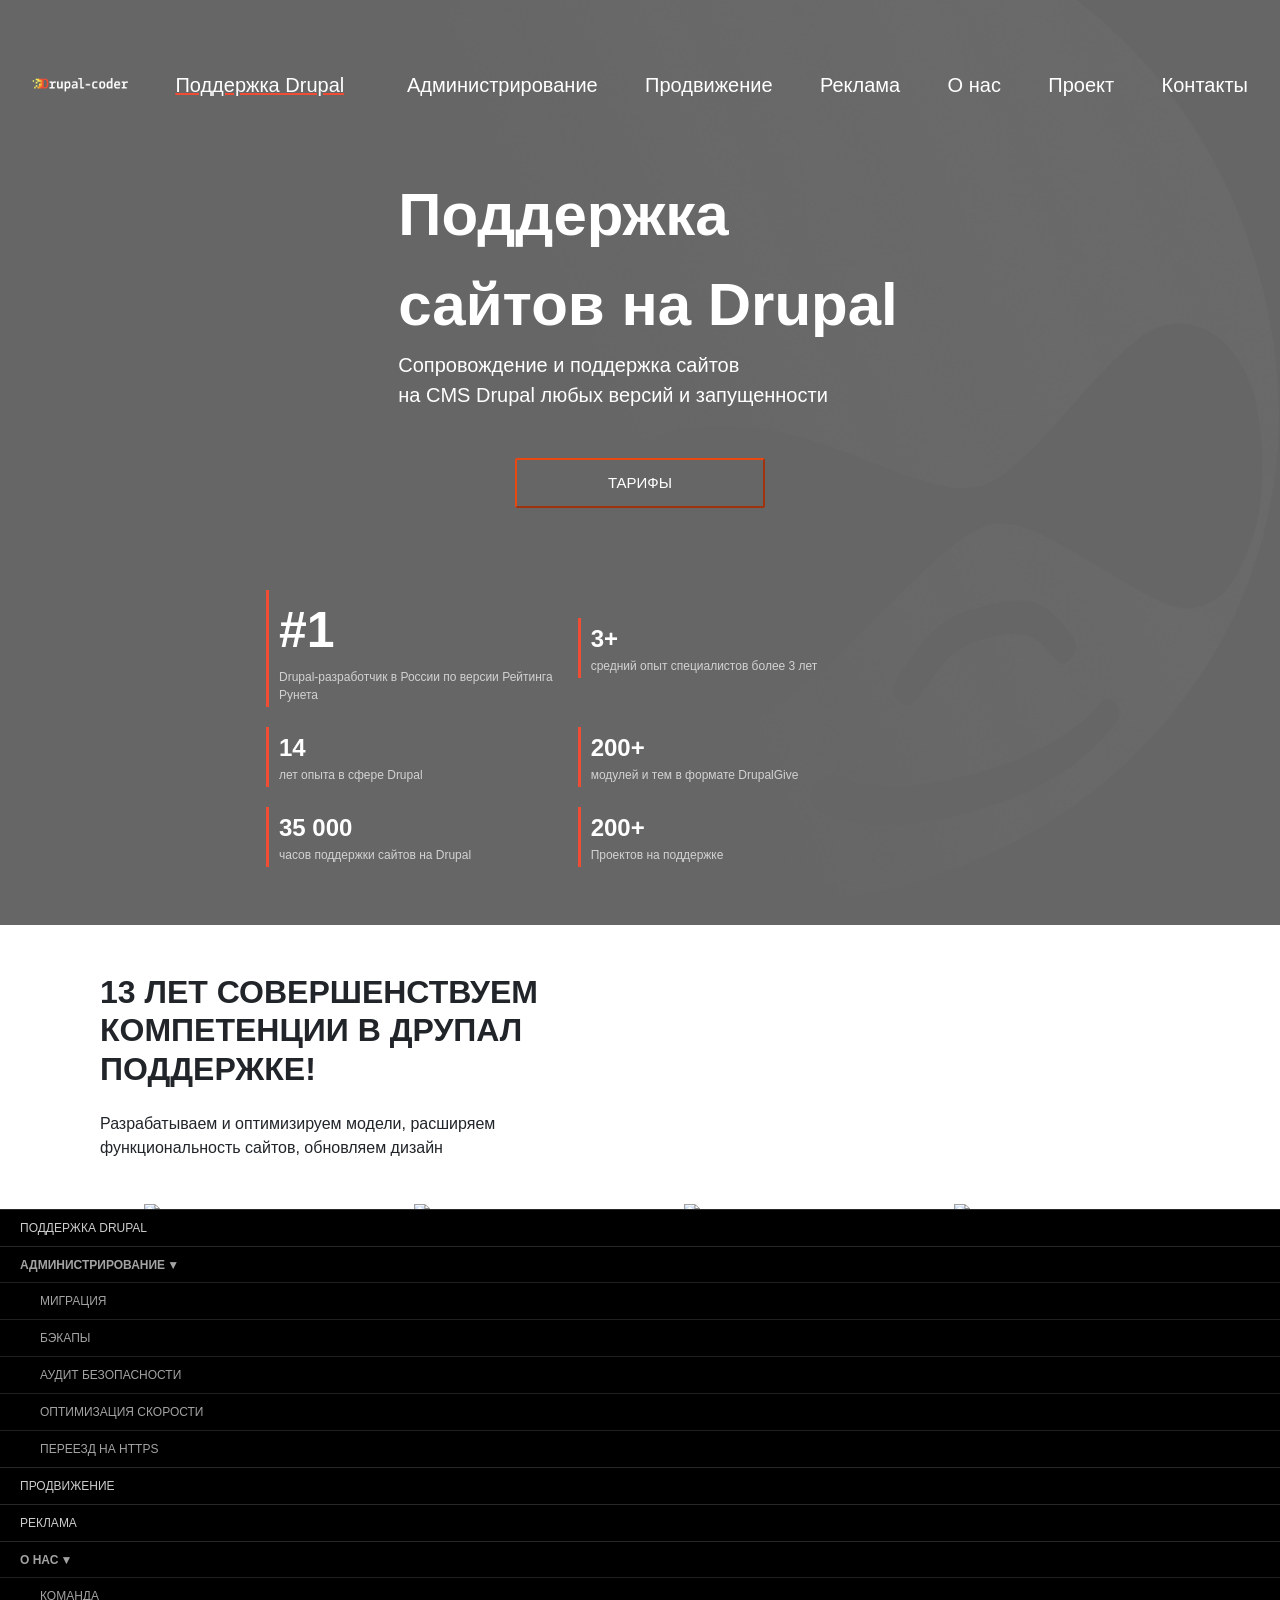
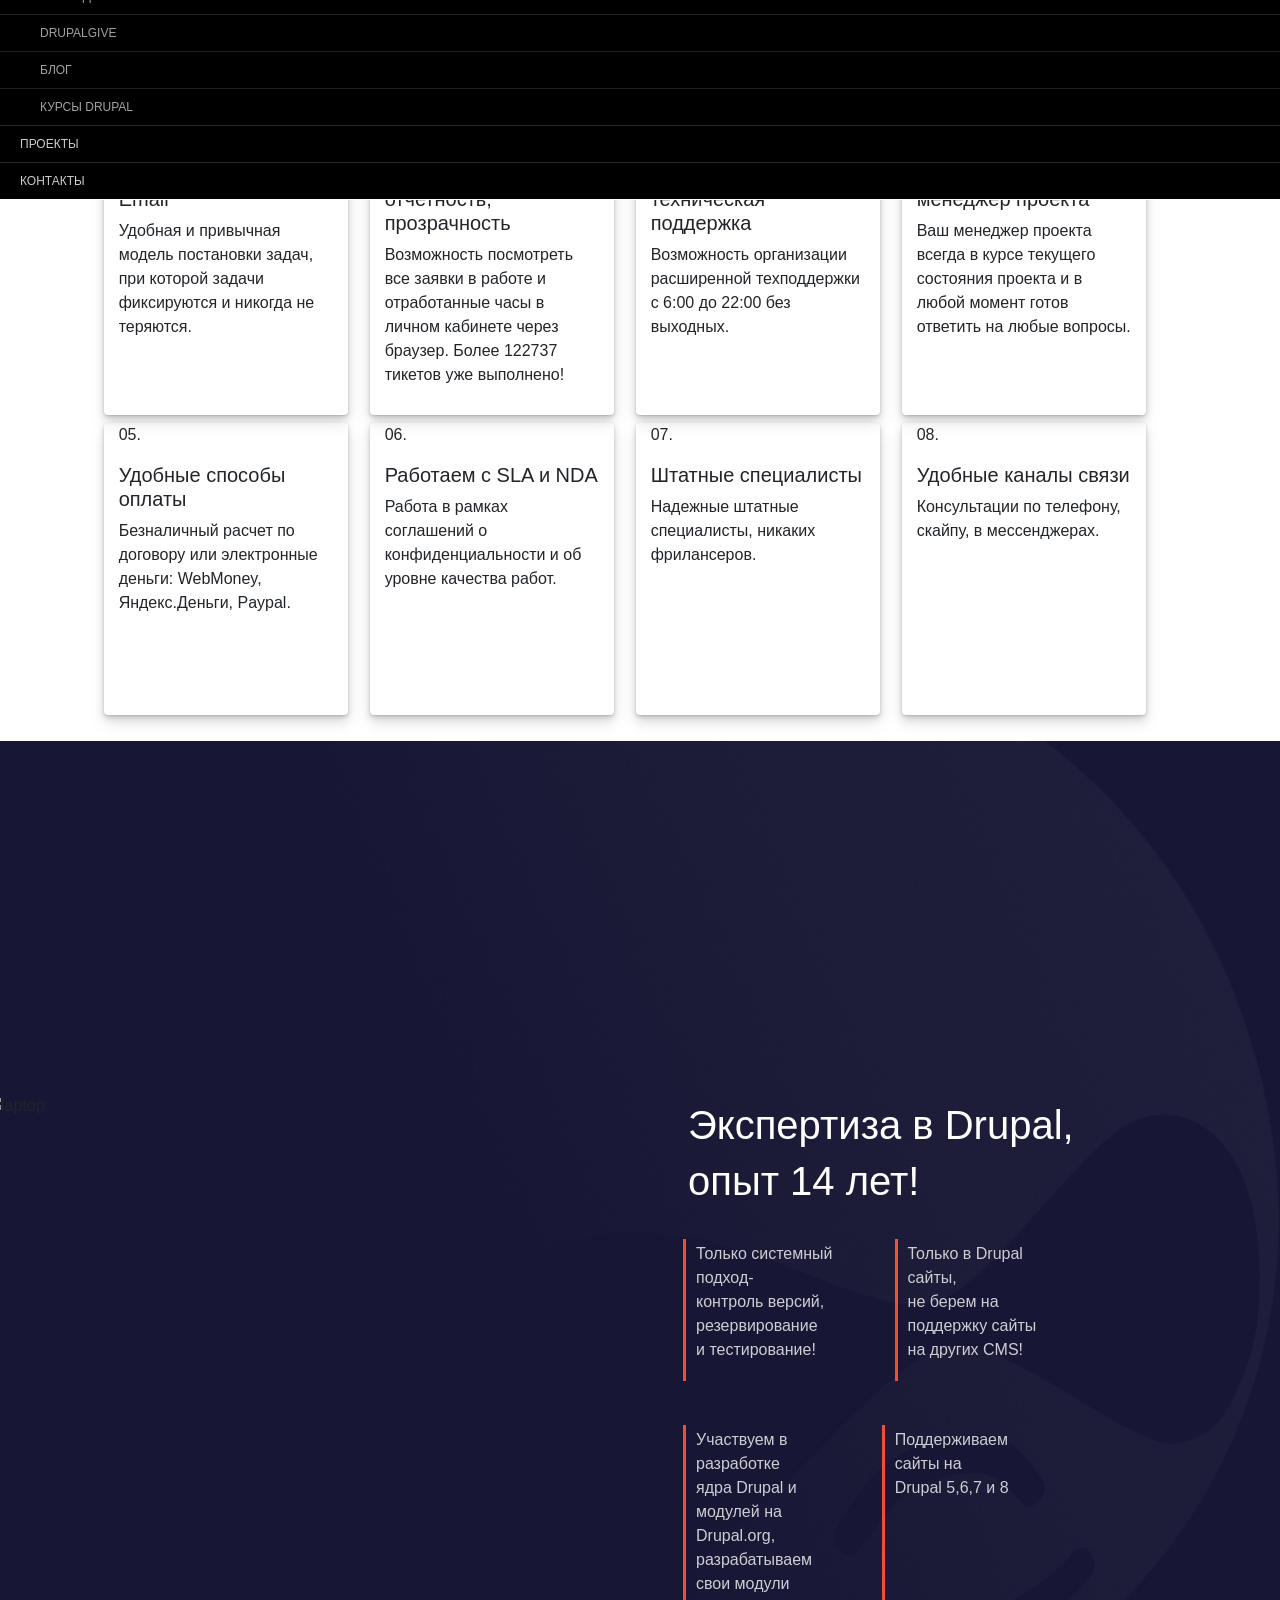
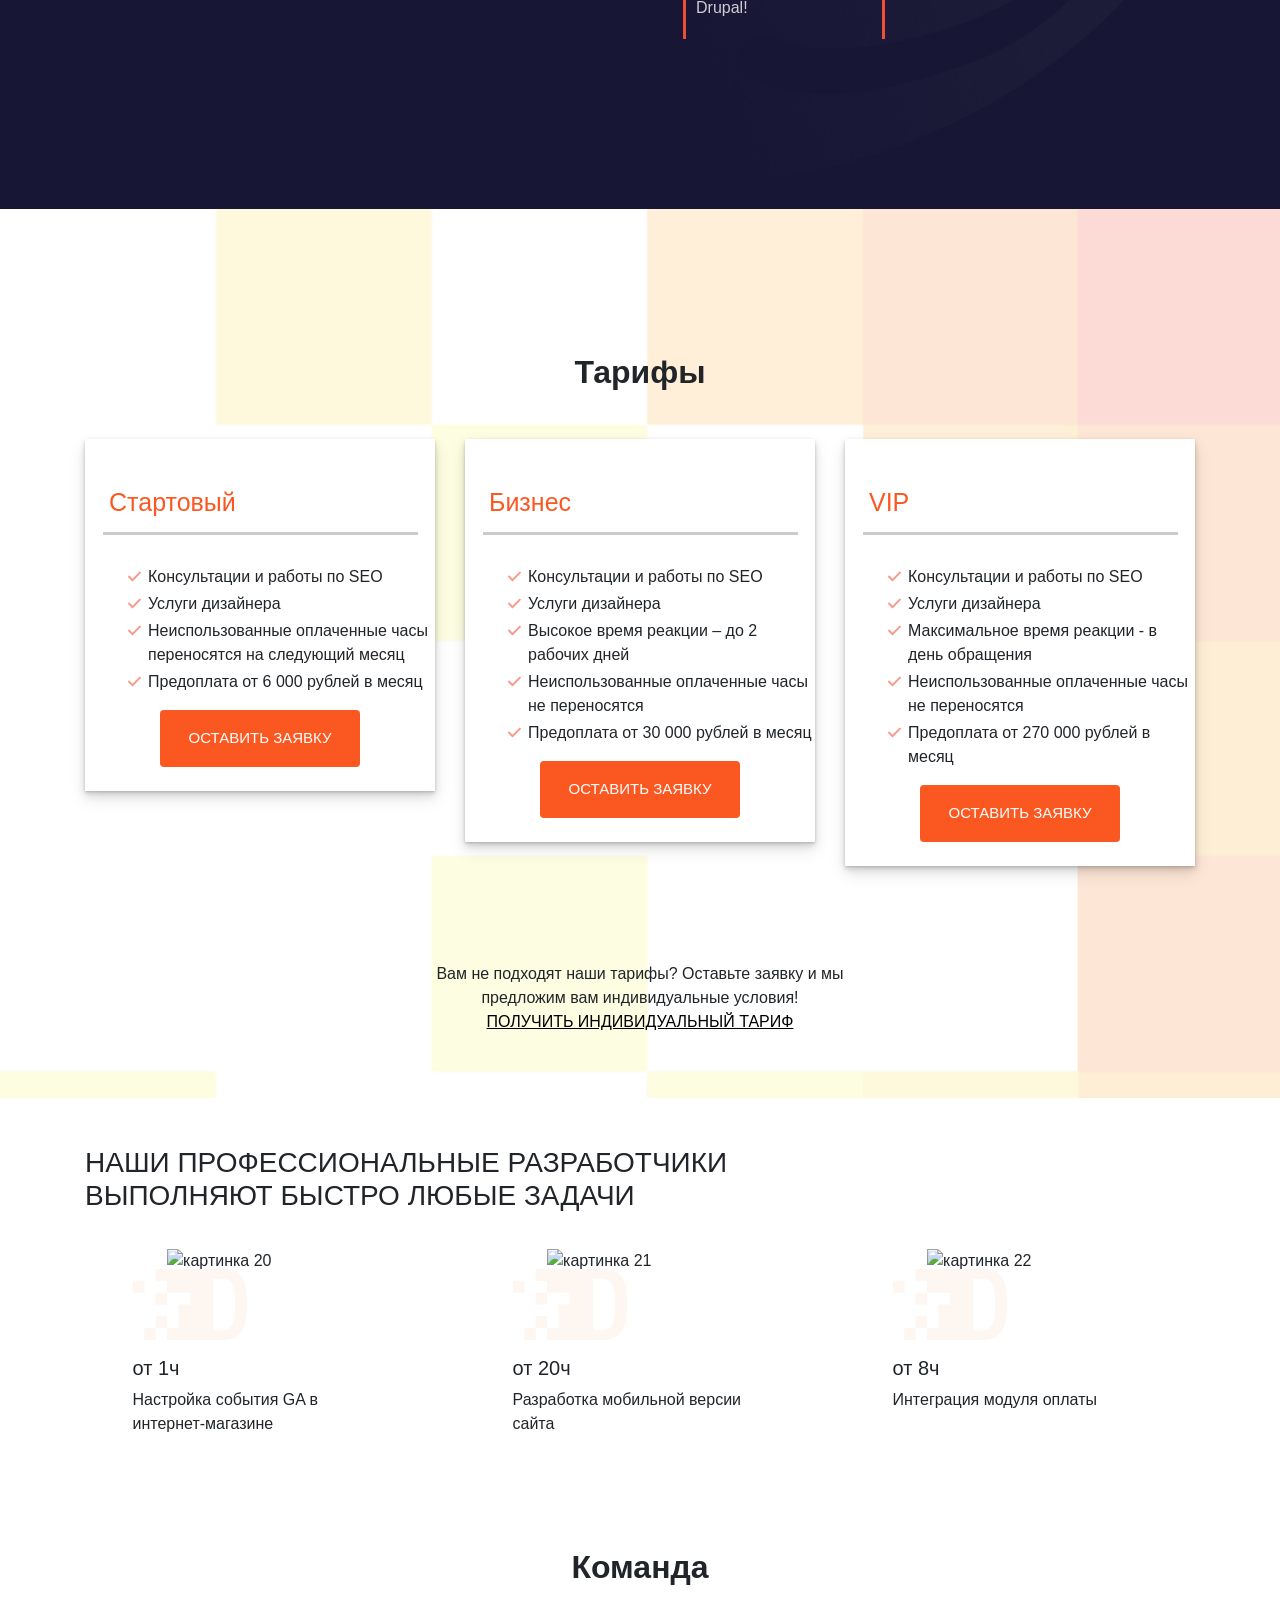
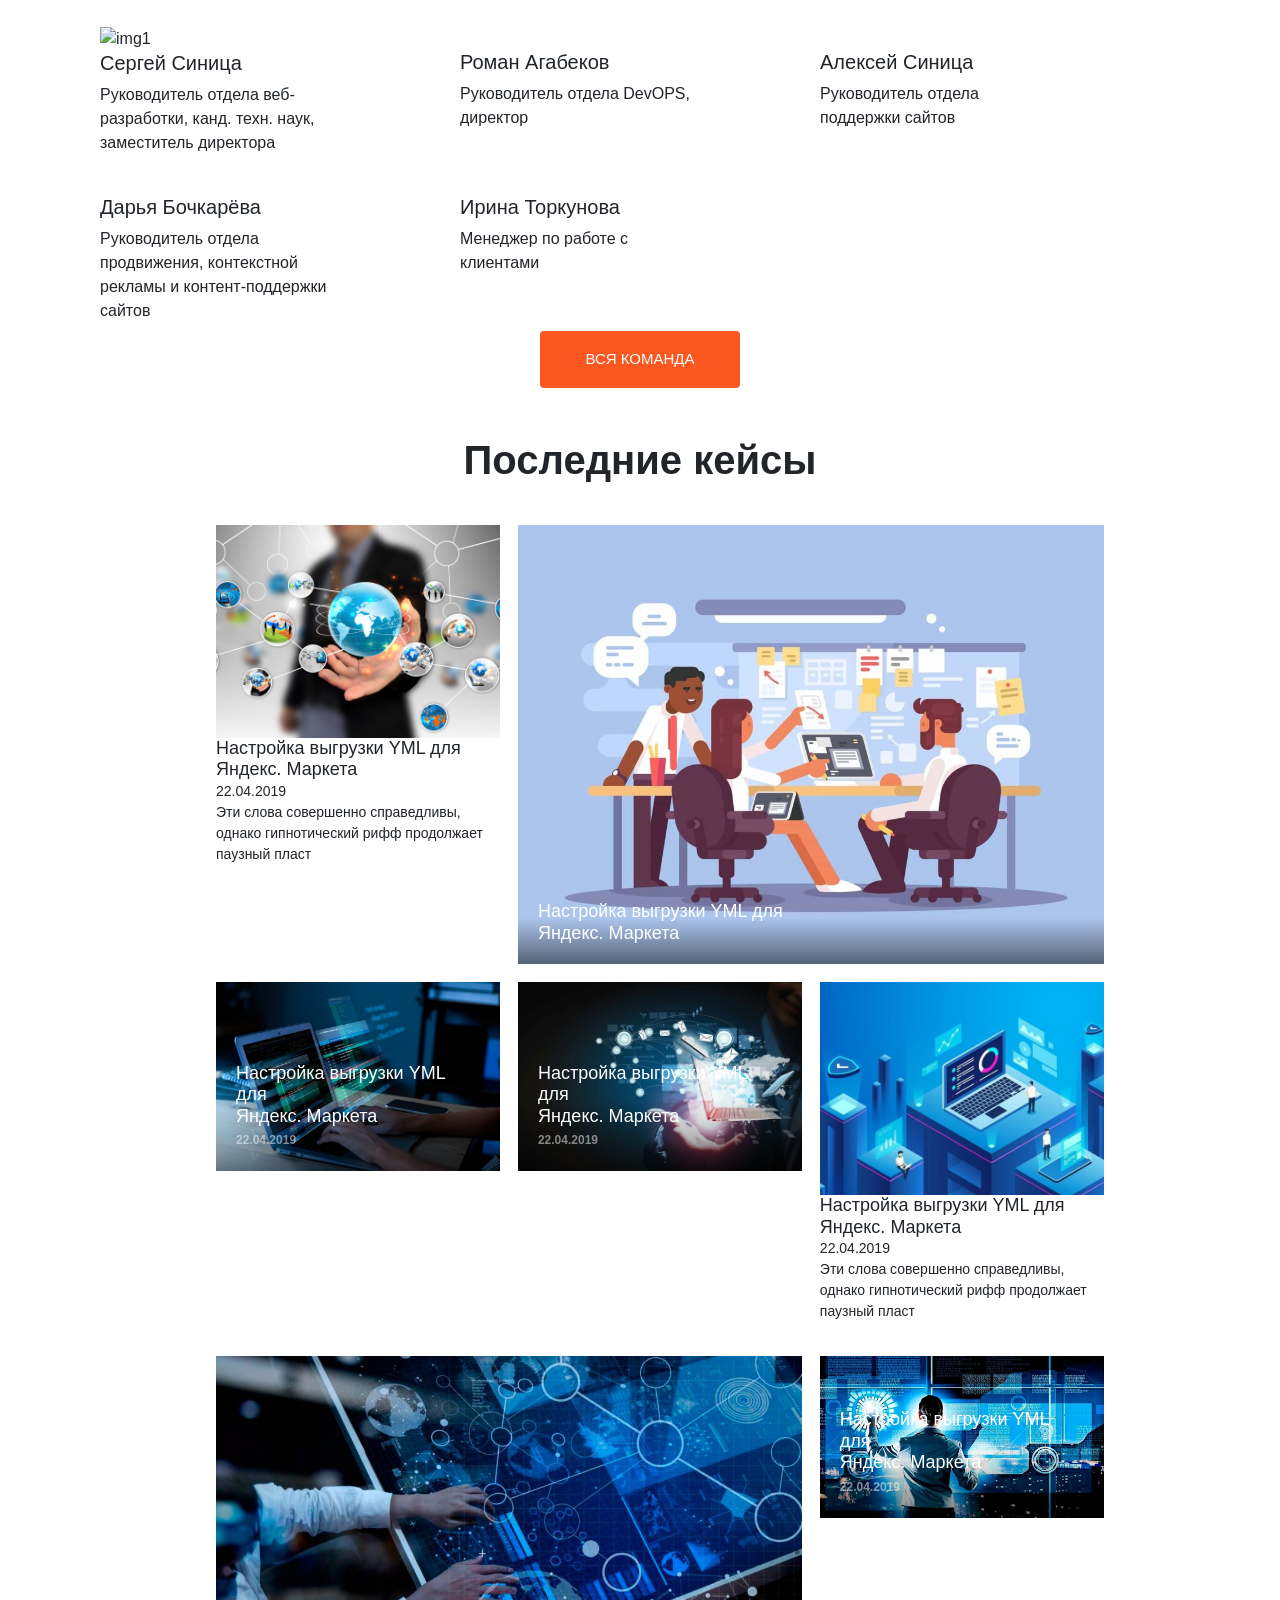
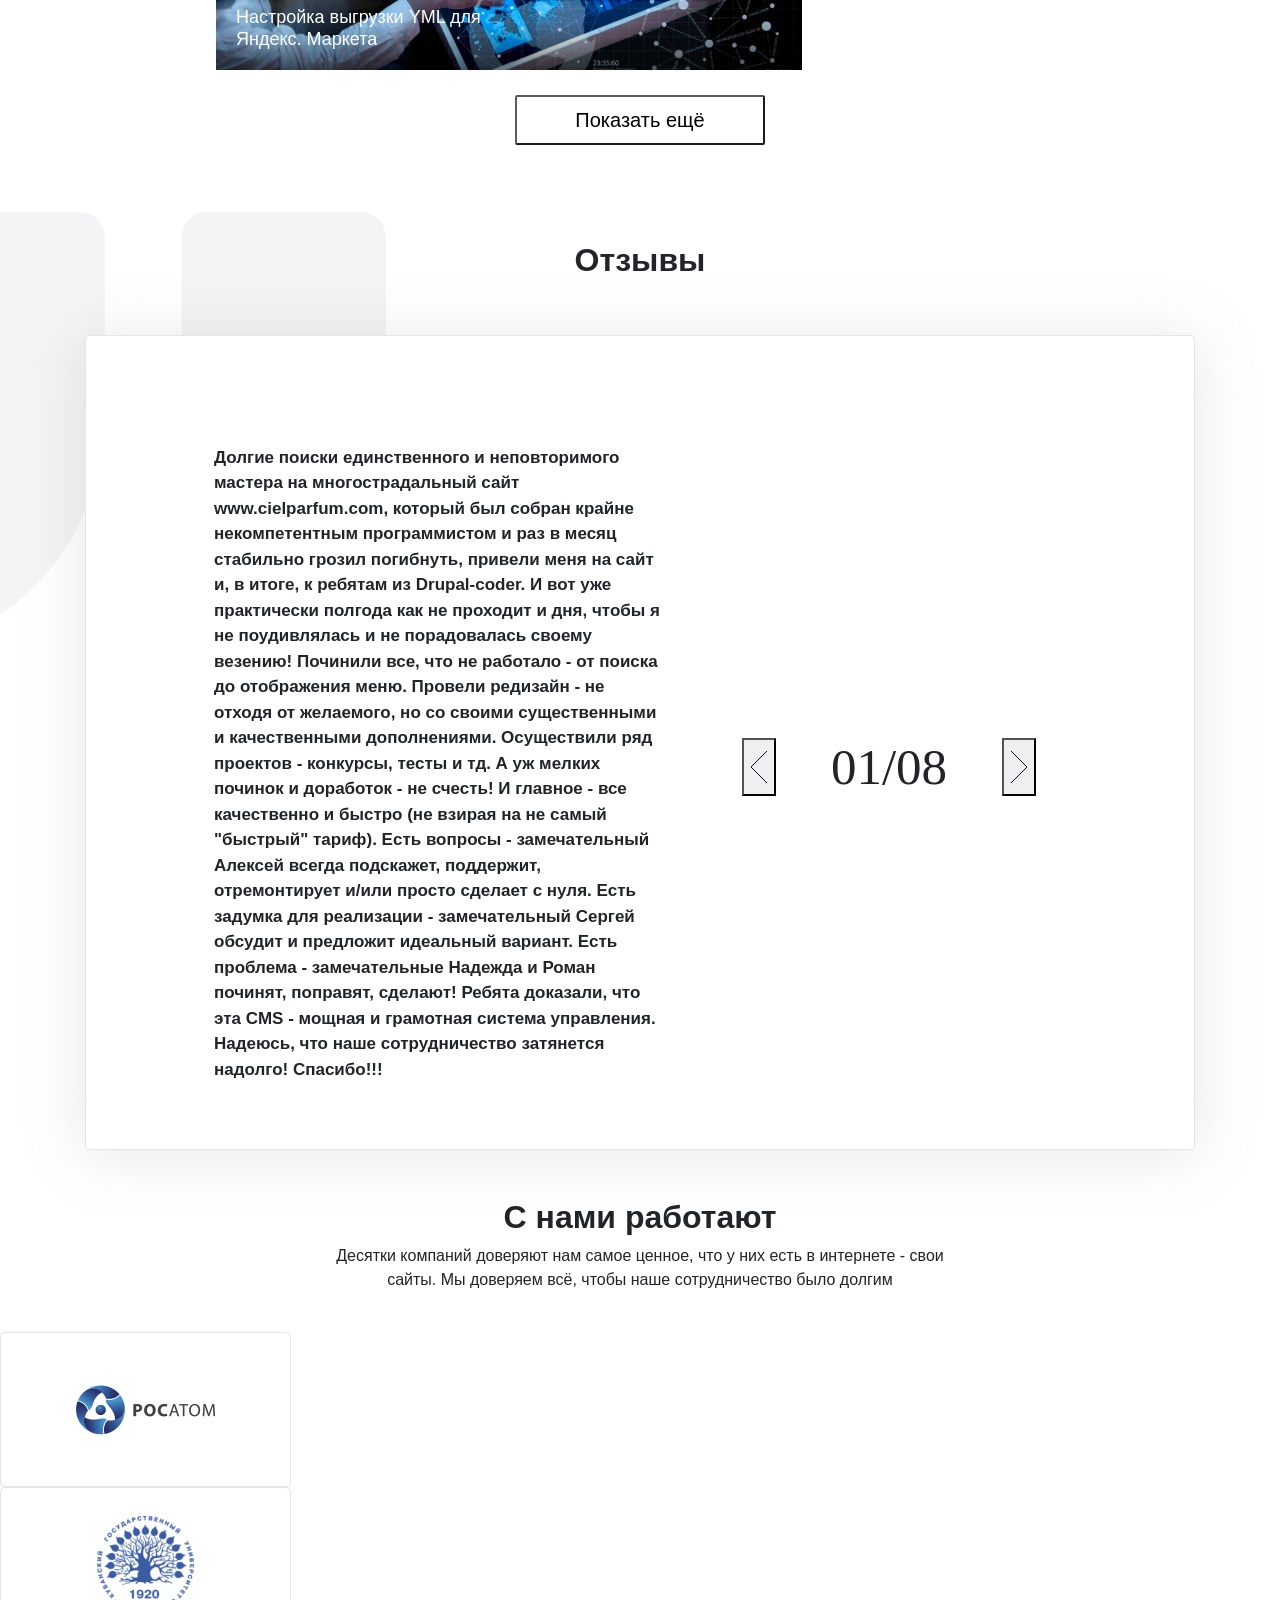
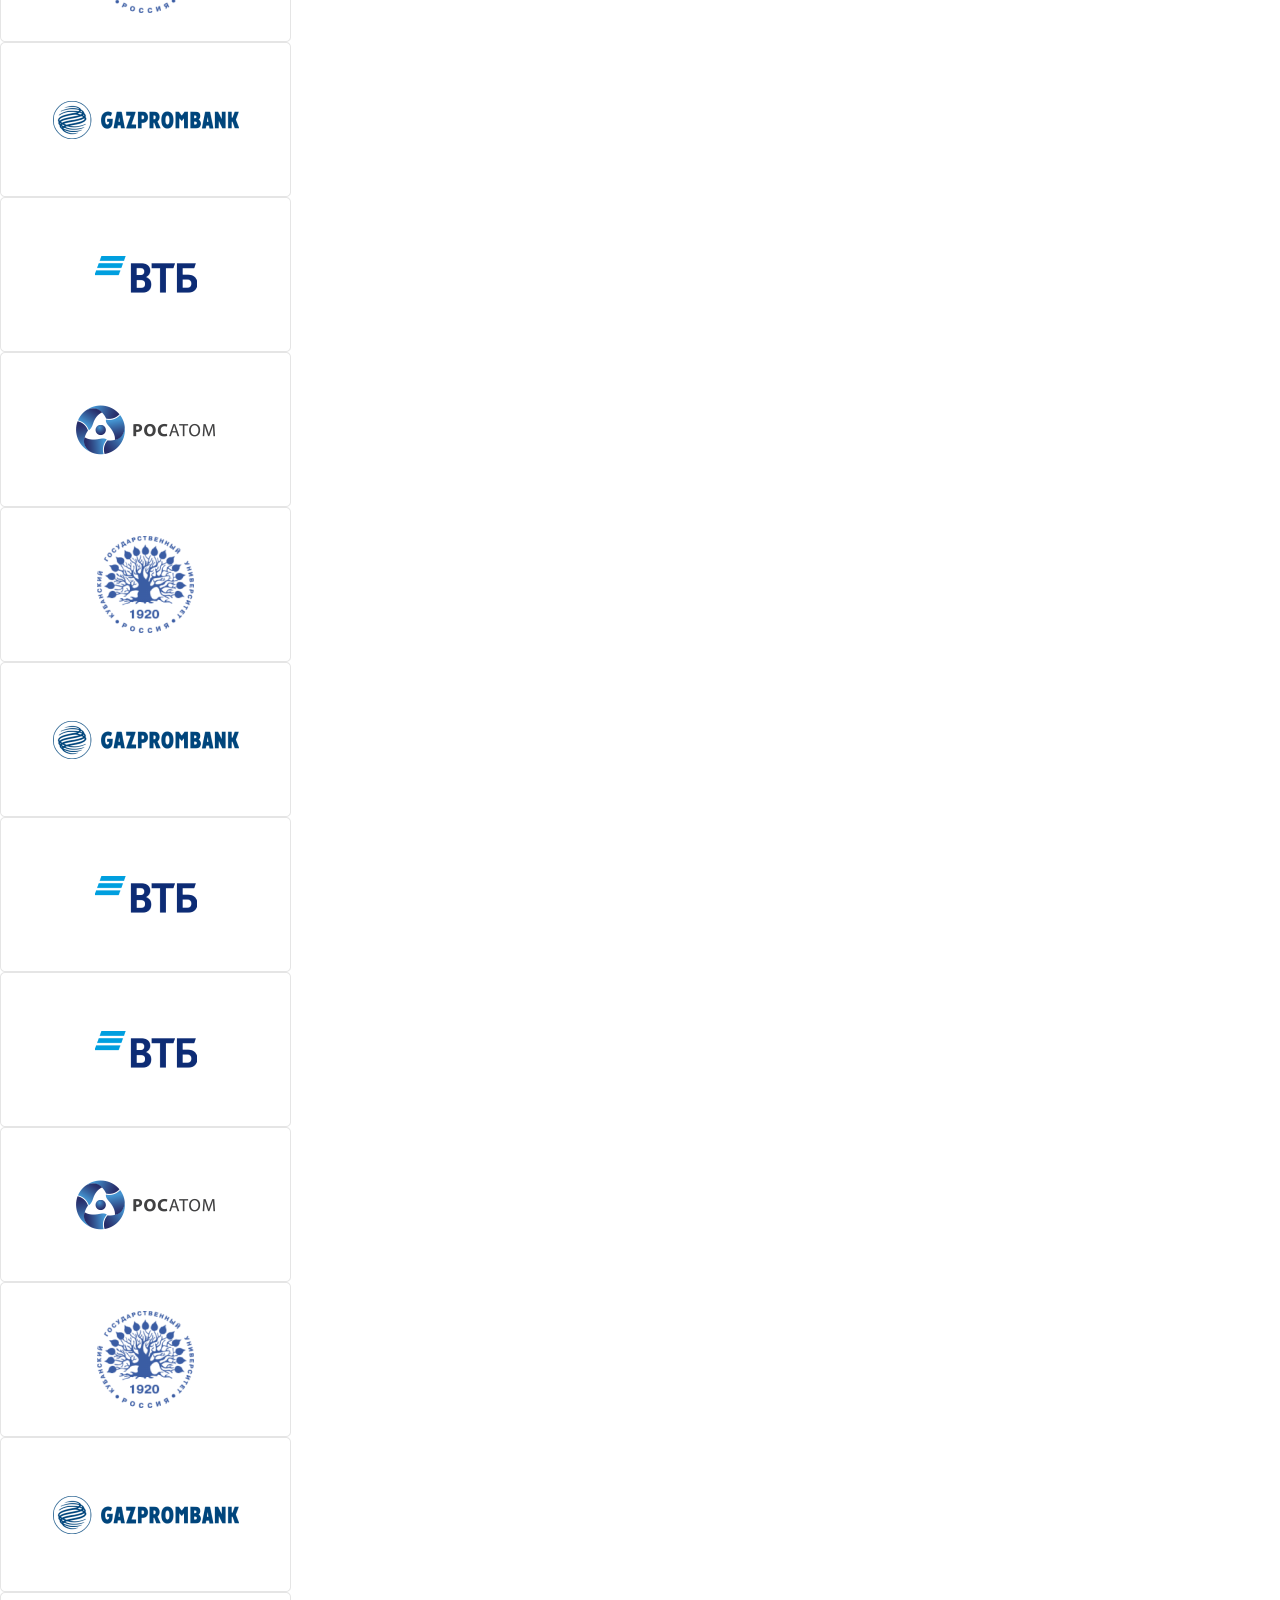
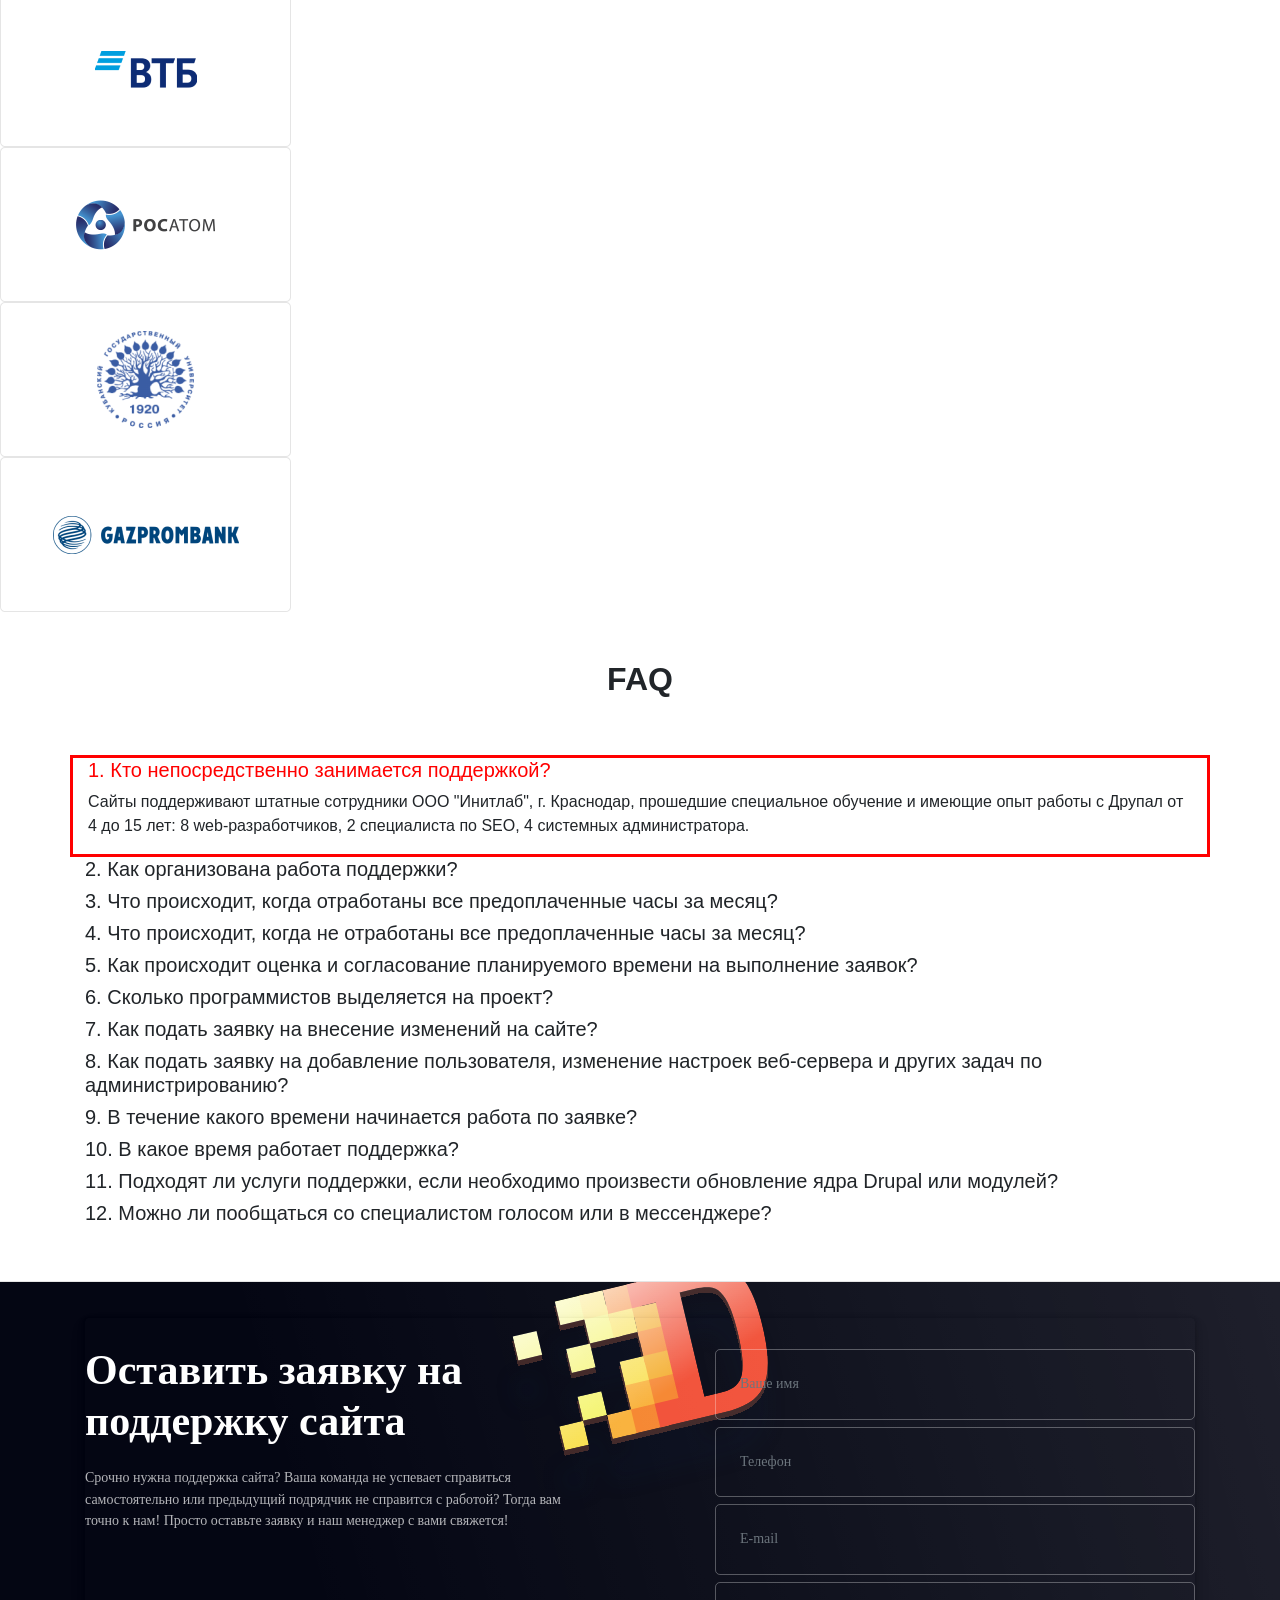
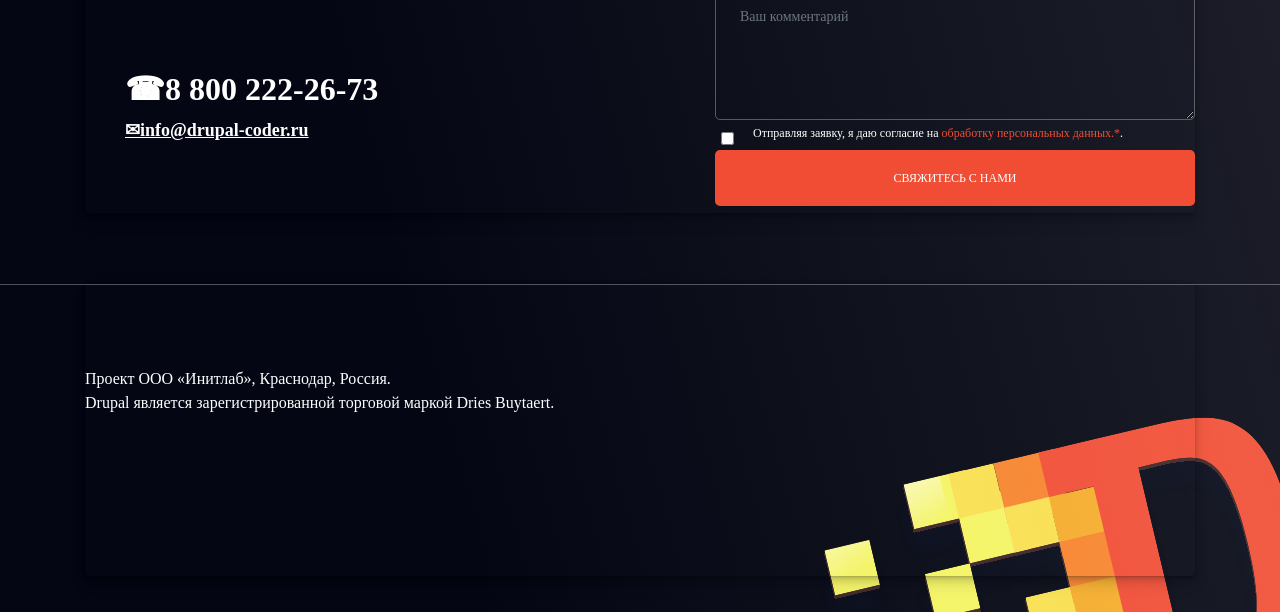
==== commit 604b4bdb: "Update index.html" ====
--- a/project/index.html
+++ b/project/index.html
@@ -5,21 +5,21 @@
 	<meta charset="UTF-8">
     	<meta name="viewport" content="width=device-width, initial-scale=1.0">
 <!-- link -->
-	<link rel="preconnect" href="https://fonts.googleapis.com">
-    <link rel="preconnect" href="https://fonts.gstatic.com" crossorigin>
+<!-- 	<link rel="preconnect" href="https://fonts.googleapis.com">
+    <link rel="preconnect" href="https://fonts.gstatic.com" crossorigin> -->
     <script
             src="https://code.jquery.com/jquery-3.7.1.js"
             integrity="sha256-eKhayi8LEQwp4NKxN+CfCh+3qOVUtJn3QNZ0TciWLP4="
             crossorigin="anonymous"></script>
-	<link href="https://fonts.googleapis.com/css2?family=Inter:ital,opsz,wght@0,14..32,100..900;1,14..32,100..900&family=Montserrat:ital,wght@0,100..900;1,100..900&family=Oswald:wght@200..700&display=swap" rel="stylesheet">
-	<link rel="stylesheet" href="bootstrap.min.css">
+<!-- 	<link href="https://fonts.googleapis.com/css2?family=Inter:ital,opsz,wght@0,14..32,100..900;1,14..32,100..900&family=Montserrat:ital,wght@0,100..900;1,100..900&family=Oswald:wght@200..700&display=swap" rel="stylesheet">
+	--><link rel="stylesheet" href="bootstrap.min.css"> 
 	<link rel="stylesheet" type="text/css" href="slick/slick.css">
 	<link rel="stylesheet" type="text/css" href="slick/slick-theme.css">
 	<link href="stylemain.css" rel="stylesheet" type="text/css">
-	<link rel="stylesheet" href="https://cdnjs.cloudflare.com/ajax/libs/font-awesome/4.7.0/css/font-awesome.min.css">
+<!-- 	<link rel="stylesheet" href="https://cdnjs.cloudflare.com/ajax/libs/font-awesome/4.7.0/css/font-awesome.min.css"> -->
 <!-- script -->
-	<script src="https://www.google.com/recaptcha/api.js" async defer></script>
-	<script src="https://cdn.emailjs.com/sdk/2.3.2/email.min.js"></script>
+<!-- 	<script src="https://www.google.com/recaptcha/api.js" async defer></script> -->
+<!-- 	<script src="https://cdn.emailjs.com/sdk/2.3.2/email.min.js"></script> -->
 	<script src="jquery-3.4.1.min.js" defer></script>
 	<script src="slick/slick.min.js" defer></script>
 	<script src="project.js" defer></script>
@@ -902,7 +902,7 @@
                             <input  type="hidden"><input type="hidden" name="form_id"><div class="form-type-checkbox checkbox">
                             <label for="agreement" class="control-label option form-required"><input required="required" class="form-checkbox required" type="checkbox" id="agreement" name="agreement" value="1">Отправляя заявку, я даю согласие на <a href="" target="_blank" rel="nofollow">обработку персональных данных.*</a>.</label>
                         </div>
-				<div class="g-recaptcha" data-sitekey="6Lfsl5gqAAAAAEQ8CTGhjYftZUeUOqfYHI951cFw"></div>
+<!-- 				<div class="g-recaptcha" data-sitekey="6Lfsl5gqAAAAAEQ8CTGhjYftZUeUOqfYHI951cFw"></div> -->
                             <div  class="form-group" id="edit-actions"><button class="btn" type="submit" id="edit-submit" name="op" value="Contact Us">Свяжитесь с нами</button></div>
                         </form>
                         </div>
